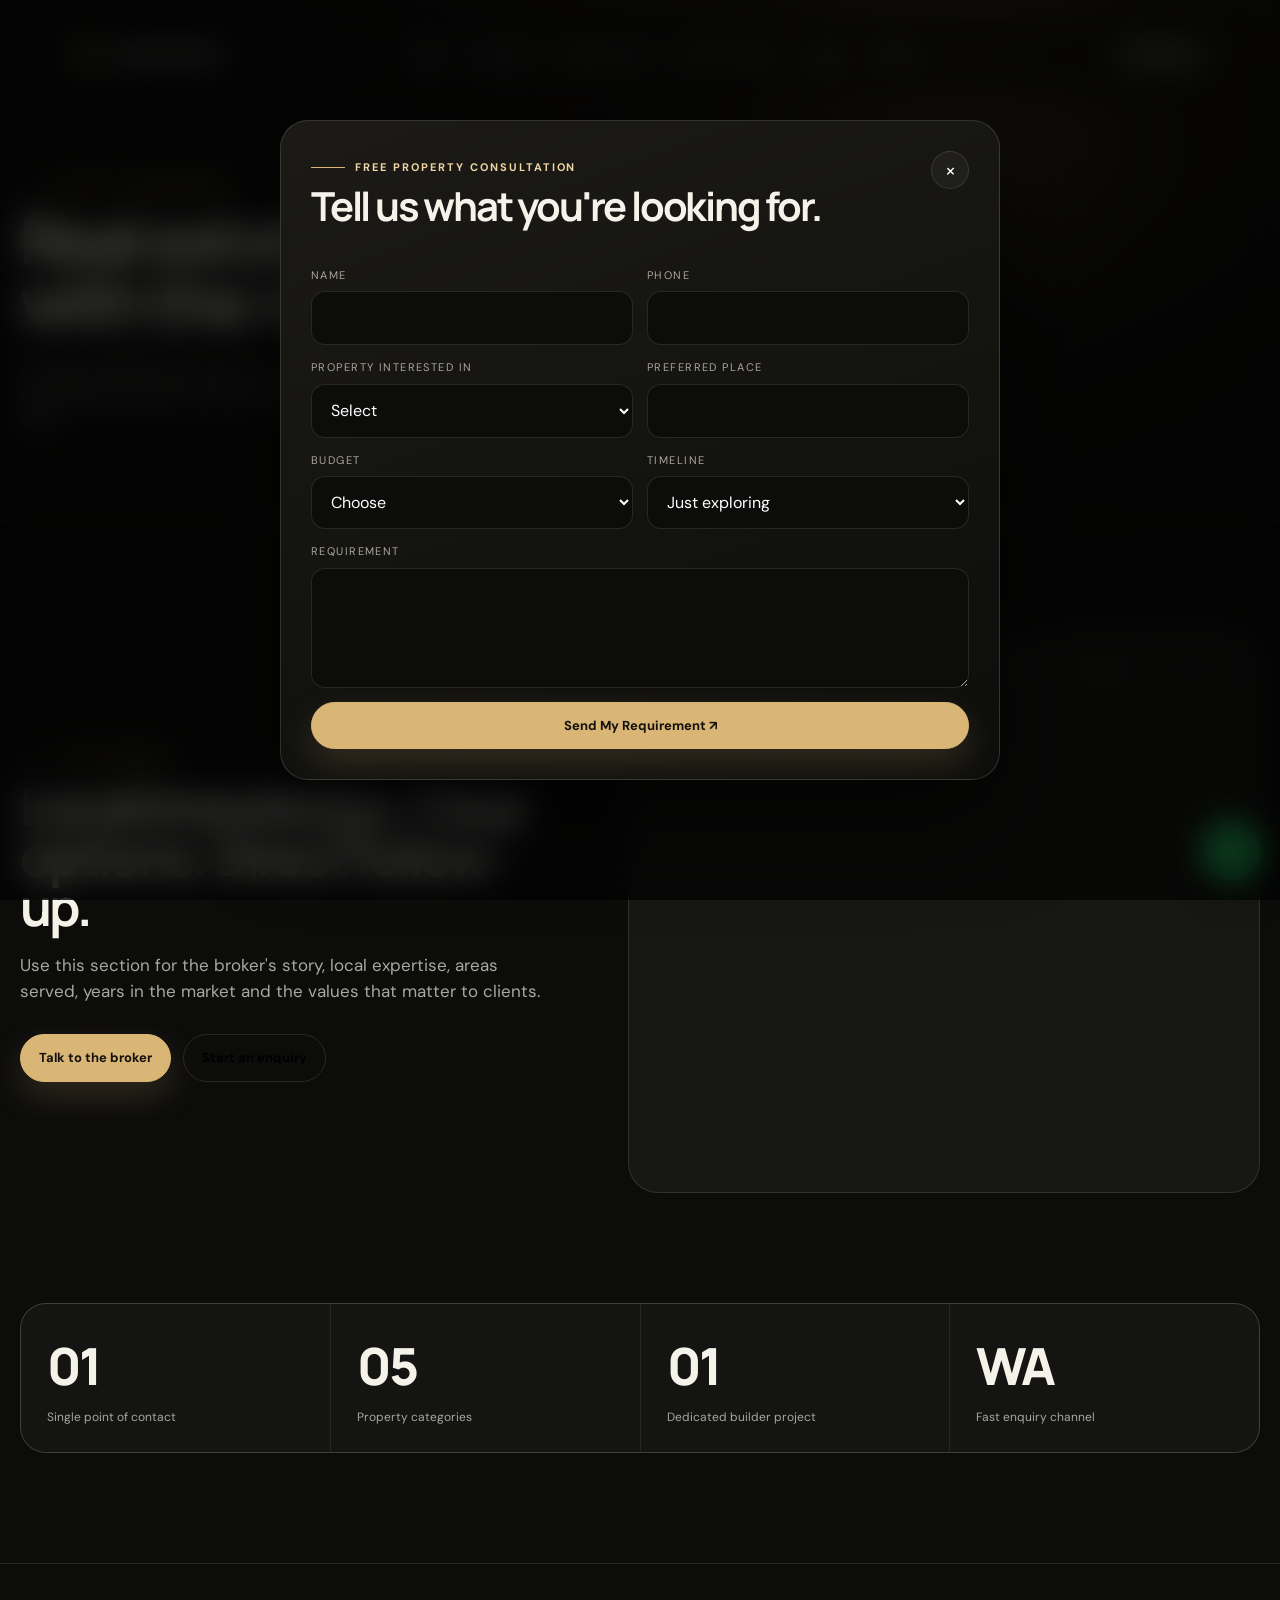
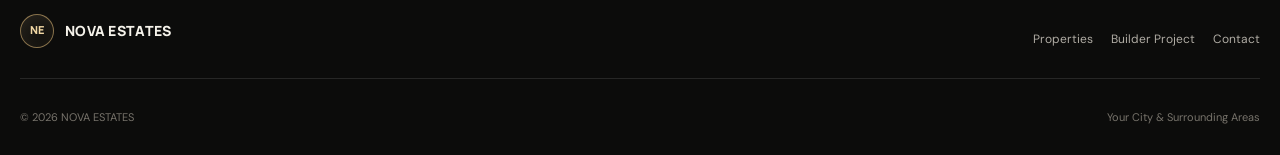
==== about.html @ 2ae4f945 "Initial Antara Properties website prototype" ====
<!doctype html><html lang="en"><head><meta charset="UTF-8"><meta name="viewport" content="width=device-width, initial-scale=1.0"><title>About — NOVA ESTATES</title><link rel="stylesheet" href="styles.css"><script src="config.js"></script><script defer src="https://cdn.jsdelivr.net/npm/gsap@3.12.7/dist/gsap.min.js"></script><script defer src="https://cdn.jsdelivr.net/npm/gsap@3.12.7/dist/ScrollTrigger.min.js"></script><script defer src="scripts.js"></script></head><body>
<nav class="nav"><a class="brand" href="index.html"><span class="brand-mark">NE</span><span data-brand>NOVA ESTATES</span></a><div class="nav-links"><a href="index.html">Home</a><a href="properties.html">Properties</a><a href="builder-project.html">Builder Project</a><a href="sell-property.html" class="sell-nav">Sell Your Property</a><a href="about.html">About</a><a href="contact.html">Contact</a></div><div class="nav-actions"><a class="nav-btn" data-wa target="_blank">WhatsApp</a><button class="menu-toggle">☰</button></div></nav><div class="mobile-panel"><a href="index.html">Home</a><a href="properties.html">Properties</a><a href="builder-project.html">Builder Project</a><a href="sell-property.html">Sell Your Property</a><a href="about.html">About</a><a href="contact.html">Contact</a><a href="#" data-open-popup>Get Property Options</a></div>
<main><section class="page-hero"><div class="container"><div class="eyebrow reveal">About the brokerage</div><h1 class="title reveal">Real estate advice that starts with the right questions.</h1><p class="lead reveal">A modern digital front door for an independent broker — showing the property mix, simplifying enquiries and giving buyers a direct route to the person handling the deal.</p></div></section><section class="section"><div class="container split"><div class="reveal"><div class="eyebrow">The approach</div><h2 class="title title-sm">Local knowledge. Clear options. Direct follow-up.</h2><p class="lead">Use this section for the broker's story, local expertise, areas served, years in the market and the values that matter to clients.</p><div class="hero-actions"><a class="btn btn-primary" href="contact.html">Talk to the broker</a><button class="btn btn-ghost" data-open-popup>Start an enquiry</button></div></div><div class="visual-card reveal-left"><img src="https://images.unsplash.com/photo-1600585154526-990dced4db0d?auto=format&fit=crop&w=1500&q=84" alt="Contemporary home exterior"><span class="badge">Replace with broker / site photos</span></div></div></section><section class="section" style="padding-top:0"><div class="container"><div class="stats reveal"><div class="stat"><strong>01</strong><span>Single point of contact</span></div><div class="stat"><strong>05</strong><span>Property categories</span></div><div class="stat"><strong>01</strong><span>Dedicated builder project</span></div><div class="stat"><strong>WA</strong><span>Fast enquiry channel</span></div></div></div></section></main>
<footer class="footer"><div class="container"><div class="footer-top"><a class="brand" href="index.html"><span class="brand-mark">NE</span><span data-brand>NOVA ESTATES</span></a><div class="footer-links"><a href="properties.html">Properties</a><a href="builder-project.html">Builder Project</a><a href="contact.html">Contact</a></div></div><div class="footer-bottom"><span>© <span id="year"></span> <span data-brand>NOVA ESTATES</span></span><span data-city>Your City & Surrounding Areas</span></div></div></footer><a class="wa" data-wa target="_blank" aria-label="WhatsApp"><svg viewBox="0 0 24 24" fill="none" stroke="currentColor" stroke-width="1.8"><path d="M20.1 11.2a8.1 8.1 0 0 1-12.2 7L4 19l.8-3.7a8.1 8.1 0 1 1 15.3-4.1Z"/><path d="M8.1 8.8c.2-.5.4-.5.7-.5h.6c.2 0 .4 0 .5.4l.5 1.3c.1.3 0 .5-.2.7l-.5.6c.6 1 1.5 1.8 2.6 2.3l.6-.6c.2-.2.4-.3.7-.2l1.3.6c.3.1.4.3.4.5 0 .4-.2.9-.5 1.1-.3.3-.8.4-1.2.3-2.8-.7-5-2.9-5.7-5.4-.1-.4 0-.8.2-1.1Z"/></svg></a>
<div id="leadPopup" class="popup"><div class="popup-card"><div class="popup-top"><div><div class="eyebrow">Free property consultation</div><h2 class="title">Tell us what you're looking for.</h2></div><button class="close" data-close-popup>×</button></div><form id="leadForm"><div class="form-grid"><div class="field"><label>Name</label><input name="name" required></div><div class="field"><label>Phone</label><input name="phone" required type="tel"></div><div class="field"><label>Property interested in</label><select name="property_type" required><option value="">Select</option><option>Flat</option><option>Plot</option><option>Farm Land</option><option>Raw House</option><option>Villa</option><option>Builder Project</option></select></div><div class="field"><label>Preferred place</label><input name="place" required></div><div class="field"><label>Budget</label><select name="budget" required><option value="">Choose</option><option>Below ₹30 Lakh</option><option>₹30–50 Lakh</option><option>₹50–75 Lakh</option><option>₹75 Lakh–₹1 Cr</option><option>₹1–2 Cr</option><option>₹2 Cr+</option></select></div><div class="field"><label>Timeline</label><select name="timeline"><option>Just exploring</option><option>Within 3 months</option><option>Within 6 months</option><option>Within 12 months</option></select></div><div class="field full"><label>Requirement</label><textarea name="message"></textarea></div><div class="field full"><button class="btn btn-primary" type="submit">Send My Requirement ↗</button><div class="success" id="formStatus"></div></div></div></form></div></div><script>document.getElementById('year').textContent=new Date().getFullYear();</script></body></html>
---- styles.css ----
@import url('https://fonts.googleapis.com/css2?family=DM+Sans:wght@400;500;600;700&family=Manrope:wght@400;500;600;700;800&display=swap');

:root{
  --bg:#0c0c0b;
  --panel:#121210;
  --panel-2:#181814;
  --text:#f5f2ea;
  --muted:#aaa79f;
  --soft:#d8d2c6;
  --line:rgba(255,255,255,.11);
  --gold:#d9b576;
  --gold-2:#f0d6a3;
  --shadow:0 28px 80px rgba(0,0,0,.34);
  --radius:26px;
  --max:1240px;
}
*{box-sizing:border-box}
html{scroll-behavior:smooth}
body{margin:0;background:radial-gradient(circle at 70% -10%,rgba(217,181,118,.11),transparent 32%),var(--bg);color:var(--text);font-family:'DM Sans',system-ui,sans-serif;line-height:1.5;overflow-x:hidden}
a{color:inherit;text-decoration:none}
img{display:block;max-width:100%}
button,input,select{font:inherit}
.container{width:min(var(--max),calc(100% - 40px));margin:auto}
.section{padding:110px 0;position:relative}
.eyebrow{display:inline-flex;align-items:center;gap:10px;color:var(--gold-2);text-transform:uppercase;letter-spacing:.18em;font-size:11px;font-weight:700}
.eyebrow:before{content:'';width:34px;height:1px;background:var(--gold)}
.title{font-family:'Manrope',sans-serif;font-size:clamp(38px,5vw,74px);line-height:.98;letter-spacing:-.055em;margin:14px 0 22px;max-width:850px}
.title-sm{font-size:clamp(30px,4vw,52px)}
.lead{color:var(--muted);max-width:680px;font-size:17px}
.muted{color:var(--muted)}
.grid{display:grid;gap:18px}

/* NAV */
.nav{position:fixed;top:18px;left:50%;transform:translateX(-50%);z-index:30;width:min(1180px,calc(100% - 28px));display:flex;align-items:center;justify-content:space-between;padding:12px 14px 12px 18px;border:1px solid rgba(255,255,255,.11);background:rgba(12,12,11,.68);backdrop-filter:blur(18px);-webkit-backdrop-filter:blur(18px);border-radius:999px;box-shadow:0 16px 45px rgba(0,0,0,.22)}
.brand{display:flex;align-items:center;gap:11px;font-family:'Manrope',sans-serif;font-weight:800;letter-spacing:.02em;font-size:14px}
.brand-mark{width:34px;height:34px;display:grid;place-items:center;border-radius:50%;border:1px solid rgba(217,181,118,.6);background:linear-gradient(145deg,#1d1b17,#0b0b0a);color:var(--gold-2);font-size:11px;box-shadow:inset 0 0 18px rgba(217,181,118,.08)}
.nav-links{display:flex;gap:26px;align-items:center;font-size:13px;color:#d5d0c6}
.nav-links a{position:relative}.nav-links a:after{content:'';position:absolute;left:0;bottom:-8px;width:0;height:1px;background:var(--gold);transition:.35s}.nav-links a:hover:after,.nav-links a.active:after{width:100%}
.nav-actions{display:flex;gap:8px;align-items:center}
.nav-btn,.btn{display:inline-flex;align-items:center;justify-content:center;gap:10px;border-radius:999px;padding:13px 18px;border:1px solid var(--line);transition:.35s;cursor:pointer;font-weight:700;font-size:13px}
.nav-btn{background:rgba(255,255,255,.05)}
.btn-primary{background:var(--gold);color:#14110c;border-color:var(--gold);box-shadow:0 14px 35px rgba(217,181,118,.18)}
.btn-primary:hover,.nav-btn:hover,.btn-ghost:hover{transform:translateY(-2px)}
.btn-ghost{background:transparent}
.menu-toggle{display:none;background:transparent;border:0;color:#fff;width:42px;height:42px;border-radius:50%;border:1px solid var(--line)}
.mobile-panel{display:none}

/* HERO */
.hero{min-height:100svh;padding:160px 0 90px;display:grid;align-items:end;position:relative;isolation:isolate;overflow:hidden}
.hero:before{content:'';position:absolute;inset:0;background:linear-gradient(90deg,rgba(0,0,0,.78) 0%,rgba(0,0,0,.34) 50%,rgba(0,0,0,.18) 100%),url('https://images.unsplash.com/photo-1600607687939-ce8a6c25118c?auto=format&fit=crop&w=2200&q=88') center/cover;z-index:-3;transform:scale(1.03)}
.hero:after{content:'';position:absolute;inset:0;background:radial-gradient(circle at 74% 36%,rgba(217,181,118,.2),transparent 24%),linear-gradient(180deg,rgba(0,0,0,.12),rgba(0,0,0,.82));z-index:-2}
.hero-grid{display:grid;grid-template-columns:1.1fr .9fr;gap:40px;align-items:end}
.hero-copy{max-width:780px}
.hero .title{font-size:clamp(54px,8vw,108px);max-width:900px}
.hero .title span{color:var(--gold-2)}
.hero-actions{display:flex;gap:12px;flex-wrap:wrap;margin-top:30px}
.hero-meta{display:flex;gap:18px;flex-wrap:wrap;margin-top:34px;color:#cfc9bd;font-size:12px}
.hero-meta span{padding:8px 12px;border:1px solid rgba(255,255,255,.12);border-radius:999px;background:rgba(0,0,0,.18);backdrop-filter:blur(10px)}
.hero-orbit{position:relative;height:480px;perspective:1000px;display:grid;place-items:center}
.orbit-ring{position:absolute;width:420px;height:420px;border:1px solid rgba(240,214,163,.3);border-radius:50%;transform:rotateX(68deg) rotateZ(12deg)}
.orbit-ring.r2{width:320px;height:320px;transform:rotateX(68deg) rotateZ(-25deg);border-color:rgba(255,255,255,.13)}
.float-card{width:min(420px,90%);padding:18px;border:1px solid rgba(255,255,255,.17);background:rgba(20,20,18,.66);backdrop-filter:blur(16px);border-radius:30px;transform-style:preserve-3d;box-shadow:var(--shadow)}
.float-image{height:280px;border-radius:22px;overflow:hidden;position:relative}
.float-image img{width:100%;height:100%;object-fit:cover;transform:scale(1.04)}
.float-tag{position:absolute;top:16px;left:16px;background:rgba(0,0,0,.64);border:1px solid rgba(255,255,255,.12);padding:8px 10px;border-radius:999px;font-size:10px;text-transform:uppercase;letter-spacing:.12em}
.float-info{display:flex;justify-content:space-between;gap:20px;padding-top:15px;align-items:end}.price{font-family:'Manrope',sans-serif;font-size:25px;font-weight:800}
.hero-scroll{position:absolute;right:4%;bottom:26px;font-size:10px;text-transform:uppercase;letter-spacing:.2em;color:#c5bfb4;display:flex;gap:10px;align-items:center;writing-mode:vertical-rl}.hero-scroll:after{content:'';width:1px;height:72px;background:linear-gradient(var(--gold),transparent)}

/* MARQUEE */
.marquee{overflow:hidden;border-top:1px solid var(--line);border-bottom:1px solid var(--line);background:#11110f}.marquee-track{display:flex;width:max-content;animation:marquee 28s linear infinite}.marquee span{padding:18px 30px;font-family:'Manrope';font-weight:700;font-size:12px;text-transform:uppercase;letter-spacing:.16em;color:#d9d3c6}.dot{color:var(--gold);margin-left:30px}
@keyframes marquee{to{transform:translateX(-50%)}}

/* PROPERTY CARDS */
.section-head{display:flex;justify-content:space-between;gap:30px;align-items:end;margin-bottom:38px}.section-head .lead{max-width:500px}
.property-grid{grid-template-columns:repeat(12,1fr)}
.property-card{grid-column:span 4;min-height:470px;border-radius:var(--radius);overflow:hidden;position:relative;border:1px solid var(--line);background:#171714;transform-style:preserve-3d;will-change:transform}
.property-card.wide{grid-column:span 6}
.property-img{position:absolute;inset:0}.property-img img{width:100%;height:100%;object-fit:cover;transition:transform .8s cubic-bezier(.2,.7,.2,1)}
.property-card:hover .property-img img{transform:scale(1.08)}
.property-overlay{position:absolute;inset:0;background:linear-gradient(180deg,rgba(0,0,0,.04),rgba(0,0,0,.85));display:flex;align-items:end;padding:24px}
.property-content{width:100%}.property-type{font-size:10px;letter-spacing:.17em;text-transform:uppercase;color:var(--gold-2);font-weight:700}.property-card h3{font:700 30px/1.02 'Manrope';letter-spacing:-.04em;margin:8px 0}.property-meta{display:flex;justify-content:space-between;gap:16px;color:#dbd6cc;font-size:12px}.property-price{color:#fff;font-weight:700}

/* FEATURE / PROCESS */
.split{display:grid;grid-template-columns:.92fr 1.08fr;gap:70px;align-items:center}.visual-card{border-radius:30px;overflow:hidden;border:1px solid var(--line);position:relative;min-height:560px;background:#171714}.visual-card img{width:100%;height:100%;min-height:560px;object-fit:cover}.visual-card .badge{position:absolute;right:18px;top:18px;padding:10px 13px;border:1px solid rgba(255,255,255,.13);background:rgba(10,10,9,.62);backdrop-filter:blur(12px);border-radius:999px;font-size:10px;text-transform:uppercase;letter-spacing:.14em;color:#e5ddcf}
.step-list{display:grid;gap:14px;margin-top:30px}.step{display:grid;grid-template-columns:56px 1fr auto;gap:18px;align-items:center;border-bottom:1px solid var(--line);padding:18px 0}.step-num{width:44px;height:44px;border-radius:50%;display:grid;place-items:center;border:1px solid rgba(217,181,118,.35);color:var(--gold-2);font-size:12px}.step h4{margin:0;font:700 17px 'Manrope'}.step p{margin:6px 0 0;color:var(--muted);font-size:13px}.step-arrow{color:var(--gold)}

/* PROJECT */
.project-banner{border-radius:34px;overflow:hidden;border:1px solid var(--line);min-height:640px;position:relative;background:#111}.project-banner img{position:absolute;inset:0;width:100%;height:100%;object-fit:cover}.project-banner:after{content:'';position:absolute;inset:0;background:linear-gradient(90deg,rgba(0,0,0,.72),rgba(0,0,0,.2) 62%,rgba(0,0,0,.1)),linear-gradient(0deg,rgba(0,0,0,.67),transparent 42%)}.project-copy{position:absolute;z-index:2;left:46px;bottom:44px;max-width:660px}.project-copy .title{margin-bottom:16px}.project-specs{position:absolute;z-index:2;right:28px;bottom:28px;display:grid;grid-template-columns:repeat(2,130px);gap:8px}.spec{padding:14px;border:1px solid rgba(255,255,255,.14);background:rgba(0,0,0,.34);backdrop-filter:blur(12px);border-radius:17px}.spec small{color:#bbb6ad;display:block;font-size:10px;text-transform:uppercase;letter-spacing:.12em}.spec strong{display:block;margin-top:7px;font-family:'Manrope'}

/* ABOUT / CONTACT */
.stats{display:grid;grid-template-columns:repeat(4,1fr);gap:1px;border:1px solid var(--line);background:var(--line);border-radius:26px;overflow:hidden}.stat{background:#141412;padding:26px}.stat strong{font:800 clamp(32px,4vw,52px) 'Manrope';letter-spacing:-.05em}.stat span{display:block;color:var(--muted);font-size:12px;margin-top:8px}
.contact-box{display:grid;grid-template-columns:1fr 1fr;gap:18px}.contact-panel{padding:34px;border:1px solid var(--line);border-radius:28px;background:linear-gradient(150deg,#171714,#0f0f0d)}.contact-list{display:grid;gap:12px;margin-top:24px}.contact-row{display:flex;gap:14px;align-items:center;padding:14px 0;border-bottom:1px solid var(--line)}.contact-icon{width:40px;height:40px;border:1px solid rgba(217,181,118,.28);border-radius:12px;display:grid;place-items:center;color:var(--gold-2)}
.form-grid{display:grid;grid-template-columns:1fr 1fr;gap:14px}.field{display:grid;gap:8px}.field.full{grid-column:1/-1}.field label{font-size:11px;text-transform:uppercase;letter-spacing:.13em;color:#aaa69d}.field input,.field select,.field textarea{width:100%;border:1px solid var(--line);background:#0c0c0b;color:#fff;border-radius:14px;padding:14px 15px;outline:none}.field input:focus,.field select:focus,.field textarea:focus{border-color:rgba(217,181,118,.65);box-shadow:0 0 0 3px rgba(217,181,118,.08)}.field textarea{min-height:120px;resize:vertical}.form-note{font-size:11px;color:#858178;margin-top:12px}.success{display:none;margin-top:12px;color:#d7f1d8;font-size:13px}

/* FOOTER */
.footer{padding:50px 0 30px;border-top:1px solid var(--line)}.footer-top{display:flex;justify-content:space-between;gap:30px;align-items:end}.footer-links{display:flex;gap:18px;flex-wrap:wrap;color:#b0aca4;font-size:12px}.footer-bottom{display:flex;justify-content:space-between;gap:20px;padding-top:30px;margin-top:30px;border-top:1px solid var(--line);font-size:11px;color:#77736b}

/* POPUP */
.popup{position:fixed;inset:0;z-index:100;display:none;place-items:center;padding:18px;background:rgba(0,0,0,.68);backdrop-filter:blur(16px);-webkit-backdrop-filter:blur(16px)}.popup.show{display:grid}.popup-card{position:relative;width:min(720px,100%);max-height:92svh;overflow:auto;background:linear-gradient(160deg,#1b1a16,#0d0d0b);border:1px solid rgba(255,255,255,.14);border-radius:28px;box-shadow:0 35px 100px rgba(0,0,0,.55);padding:30px}.popup-top{display:flex;justify-content:space-between;gap:20px;align-items:start;margin-bottom:20px}.close{width:38px;height:38px;border-radius:50%;border:1px solid var(--line);background:rgba(255,255,255,.04);color:#fff;cursor:pointer;font-size:20px}.popup .title{font-size:40px;max-width:540px;margin-top:10px}

/* FLOAT WA */
.wa{position:fixed;z-index:25;right:20px;bottom:20px;width:58px;height:58px;border-radius:50%;display:grid;place-items:center;background:#25D366;color:#08140d;box-shadow:0 16px 35px rgba(0,0,0,.35);transition:.3s}.wa:hover{transform:translateY(-4px) scale(1.04)}.wa svg{width:28px;height:28px}

/* PAGE HERO */
.page-hero{padding:170px 0 70px;background:radial-gradient(circle at 75% 20%,rgba(217,181,118,.12),transparent 22%);border-bottom:1px solid var(--line)}.page-hero .title{max-width:820px}

/* REVEALS */
.reveal{opacity:0;transform:translateY(28px)}.reveal-left{opacity:0;transform:translateX(-32px)}.reveal-scale{opacity:0;transform:scale(.94)}

@media(max-width:980px){
  .nav-links,.nav-actions .nav-btn{display:none}.menu-toggle{display:block}.mobile-panel{position:fixed;top:74px;left:14px;right:14px;display:none;z-index:29;padding:10px;border:1px solid var(--line);background:rgba(12,12,11,.95);backdrop-filter:blur(18px);border-radius:24px}.mobile-panel.open{display:grid}.mobile-panel a{padding:14px;border-radius:14px}.mobile-panel a:hover{background:rgba(255,255,255,.05)}
  .hero-grid,.split,.contact-box{grid-template-columns:1fr}.hero{padding-top:145px}.hero-orbit{height:430px;order:-1}.hero-scroll{display:none}.property-card,.property-card.wide{grid-column:span 6}
  .stats{grid-template-columns:1fr 1fr}
}
@media(max-width:640px){
  .container{width:min(var(--max),calc(100% - 24px))}.section{padding:78px 0}.nav{top:10px;width:calc(100% - 20px)}.brand span:last-child{display:none}.hero{padding:118px 0 72px}.hero .title{font-size:clamp(48px,14vw,76px)}.lead{font-size:15px}.hero-orbit{height:320px}.float-card{padding:12px;border-radius:24px}.float-image{height:210px;border-radius:18px}.orbit-ring{width:290px;height:290px}.orbit-ring.r2{width:235px;height:235px}.property-card,.property-card.wide{grid-column:1/-1;min-height:410px}.property-grid{gap:14px}.section-head{display:block}.section-head .lead{margin-top:15px}.visual-card,.visual-card img{min-height:400px}.stats{grid-template-columns:1fr 1fr}.stat{padding:20px}.project-banner{min-height:720px;border-radius:25px}.project-copy{left:22px;right:22px;bottom:210px}.project-specs{left:22px;right:22px;bottom:22px;grid-template-columns:1fr 1fr}.contact-panel{padding:24px}.form-grid{grid-template-columns:1fr}.field.full{grid-column:auto}.footer-top,.footer-bottom{display:block}.footer-links{margin-top:18px}.popup-card{padding:22px;border-radius:22px}.popup .title{font-size:34px}.wa{width:54px;height:54px;right:14px;bottom:14px}
}

@media(prefers-reduced-motion:reduce){*,*::before,*::after{animation:none!important;transition:none!important;scroll-behavior:auto!important}.reveal,.reveal-left,.reveal-scale{opacity:1!important;transform:none!important}}

/* Property browser */
.properties-browser .section-head{margin-bottom:24px}
.property-filters{display:flex;flex-wrap:wrap;gap:10px;padding:8px;margin-bottom:28px;border:1px solid var(--line);background:rgba(255,255,255,.025);border-radius:20px;position:sticky;top:92px;z-index:12;backdrop-filter:blur(16px);-webkit-backdrop-filter:blur(16px)}
.property-filter{appearance:none;border:1px solid transparent;background:transparent;color:#bdb8af;padding:12px 20px;border-radius:14px;font:700 12px/1 'Manrope',sans-serif;letter-spacing:.02em;cursor:pointer;transition:all .3s ease}
.property-filter:hover{color:#fff;background:rgba(255,255,255,.05)}
.property-filter.active{color:#111;background:linear-gradient(135deg,#f0dfbd,#caa46b);box-shadow:0 10px 25px rgba(202,164,107,.18)}
.property-listing-wrap{display:grid;gap:16px}
.property-listing{display:grid;grid-template-columns:minmax(290px,.9fr) minmax(0,1.25fr);border:1px solid var(--line);border-radius:28px;overflow:hidden;background:linear-gradient(145deg,rgba(255,255,255,.045),rgba(255,255,255,.015));box-shadow:0 20px 70px rgba(0,0,0,.16);min-height:365px;transition:transform .5s cubic-bezier(.2,.7,.2,1),border-color .35s ease,box-shadow .35s ease}
.property-listing:hover{transform:translateY(-5px);border-color:rgba(213,181,132,.24);box-shadow:0 26px 80px rgba(0,0,0,.23)}
.property-listing[hidden]{display:none}
.listing-image{position:relative;min-height:365px;overflow:hidden;background:#151513}
.listing-image:after{content:'';position:absolute;inset:0;background:linear-gradient(90deg,transparent 45%,rgba(10,10,9,.24) 100%),linear-gradient(0deg,rgba(0,0,0,.36),transparent 45%);pointer-events:none}
.listing-image img{width:100%;height:100%;object-fit:cover;display:block;transition:transform .8s cubic-bezier(.2,.7,.2,1)}
.property-listing:hover .listing-image img{transform:scale(1.055)}
.listing-badge{position:absolute;z-index:1;top:16px;left:16px;padding:8px 11px;border:1px solid rgba(255,255,255,.16);background:rgba(8,8,7,.62);backdrop-filter:blur(12px);-webkit-backdrop-filter:blur(12px);border-radius:999px;color:#f4eee5;font-size:10px;font-weight:800;letter-spacing:.13em;text-transform:uppercase}
.listing-details{padding:28px;display:flex;flex-direction:column;justify-content:center;min-width:0}
.listing-top{display:flex;align-items:flex-start;justify-content:space-between;gap:18px}
.listing-top h3{font:700 clamp(24px,2.5vw,38px)/1.04 'Manrope',sans-serif;letter-spacing:-.04em;margin:8px 0 0;max-width:630px}
.listing-price{white-space:nowrap;font:800 21px/1 'Manrope',sans-serif;color:#f0dfbd;padding-top:4px}
.listing-location{color:#bbb5aa;font-size:13px;line-height:1.6;margin:15px 0 20px}
.listing-specs{display:grid;grid-template-columns:repeat(4,minmax(0,1fr));border-top:1px solid var(--line);border-bottom:1px solid var(--line);padding:18px 0;margin-bottom:22px}
.listing-specs div{padding:0 14px;border-right:1px solid var(--line)}
.listing-specs div:first-child{padding-left:0}
.listing-specs div:last-child{border-right:0}
.listing-specs small{display:block;color:#8f8b83;font-size:9px;letter-spacing:.14em;text-transform:uppercase;margin-bottom:7px}
.listing-specs strong{display:block;color:#f4efe7;font:700 14px/1.2 'Manrope',sans-serif}
.listing-actions{display:flex;gap:10px;flex-wrap:wrap}
.listing-actions .btn{min-width:130px}
.no-results{padding:36px 24px;border:1px dashed rgba(255,255,255,.14);border-radius:20px;text-align:center;color:#aaa59b}
@media (max-width:900px){
  .property-filters{top:78px;overflow:auto;flex-wrap:nowrap;scrollbar-width:none}
  .property-filters::-webkit-scrollbar{display:none}
  .property-filter{white-space:nowrap}
  .property-listing{grid-template-columns:1fr}
  .listing-image{min-height:300px;height:300px}
}
@media (max-width:600px){
  .properties-browser .section-head{margin-bottom:18px}
  .property-filters{margin-left:-2px;margin-right:-2px;padding:6px;border-radius:16px;gap:6px}
  .property-filter{padding:11px 14px}
  .property-listing{border-radius:22px;min-height:0}
  .listing-image{min-height:245px;height:245px}
  .listing-details{padding:20px 18px 18px}
  .listing-top{display:block}
  .listing-top h3{font-size:25px}
  .listing-price{padding-top:12px;font-size:19px}
  .listing-location{font-size:12px;margin:13px 0 18px}
  .listing-specs{grid-template-columns:1fr 1fr;gap:0;margin-bottom:18px}
  .listing-specs div{padding:12px 10px;border-right:0;border-bottom:1px solid var(--line)}
  .listing-specs div:nth-child(odd){padding-left:0}
  .listing-specs div:nth-child(even){border-left:1px solid var(--line)}
  .listing-specs div:nth-last-child(-n+2){border-bottom:0}
  .listing-specs strong{font-size:13px}
  .listing-actions{display:grid;grid-template-columns:1fr 1fr}
  .listing-actions .btn{min-width:0;width:100%}
}

/* Seller submission + admin dashboard */
.seller-hero{padding-top:170px;min-height:70vh;display:grid;align-items:center;position:relative;overflow:hidden;background:radial-gradient(circle at 70% 20%,rgba(217,181,118,.14),transparent 34%),radial-gradient(circle at 20% 70%,rgba(255,255,255,.05),transparent 28%)}
.seller-orb{position:absolute;border-radius:50%;filter:blur(1px);opacity:.55;pointer-events:none}.seller-orb.o1{width:340px;height:340px;right:-100px;top:80px;border:1px solid rgba(240,214,163,.22);box-shadow:0 0 110px rgba(217,181,118,.08)}.seller-orb.o2{width:180px;height:180px;left:-50px;bottom:60px;border:1px solid rgba(255,255,255,.08)}
.sell-layout{display:grid;grid-template-columns:.8fr 1.2fr;gap:32px;align-items:start}.sell-intro{position:sticky;top:120px}.sell-benefits{display:grid;gap:10px;margin-top:28px}.benefit{padding:15px 17px;border:1px solid var(--line);border-radius:18px;background:rgba(255,255,255,.025)}.benefit strong{display:block;margin-bottom:4px}.benefit span{font-size:12px;color:#979188;line-height:1.6}
.form-shell{padding:28px;border:1px solid var(--line);border-radius:30px;background:linear-gradient(145deg,rgba(255,255,255,.045),rgba(255,255,255,.015));box-shadow:0 25px 90px rgba(0,0,0,.2)}.form-section-title{margin:10px 0 14px;padding-bottom:10px;border-bottom:1px solid var(--line);font-size:14px;letter-spacing:.08em;text-transform:uppercase;color:var(--gold-2)}
.upload-box{border:1px dashed rgba(217,181,118,.36);border-radius:20px;padding:20px;background:rgba(217,181,118,.035);transition:.3s}.upload-box:hover{border-color:rgba(217,181,118,.7);background:rgba(217,181,118,.06)}.upload-box input[type=file]{display:block;width:100%;color:#bcb7ae;font-size:12px}.upload-preview{display:grid;grid-template-columns:repeat(4,1fr);gap:10px;margin-top:14px}.upload-thumb{aspect-ratio:1;border-radius:14px;overflow:hidden;border:1px solid var(--line);background:#121210}.upload-thumb img{width:100%;height:100%;object-fit:cover}.helper{font-size:11px;color:#7f7b72;line-height:1.6;margin-top:8px}
.notice{padding:13px 15px;border-radius:15px;border:1px solid rgba(255,255,255,.09);background:rgba(255,255,255,.03);font-size:12px;color:#aaa59c;line-height:1.6}.notice strong{color:#fff}
.admin-top{padding-top:155px}.admin-login{max-width:430px;margin:70px auto}.admin-panel{display:none}.admin-header{display:flex;justify-content:space-between;align-items:end;gap:20px;margin-bottom:26px}.admin-actions{display:flex;gap:10px;flex-wrap:wrap}.admin-list{display:grid;gap:14px}.admin-card{display:grid;grid-template-columns:180px 1fr auto;gap:18px;align-items:center;padding:16px;border:1px solid var(--line);border-radius:22px;background:rgba(255,255,255,.025)}.admin-thumb{height:120px;border-radius:15px;overflow:hidden;background:#111}.admin-thumb img{width:100%;height:100%;object-fit:cover}.admin-meta h3{font-size:20px;margin:4px 0}.admin-meta p{color:#8f8b83;font-size:12px;line-height:1.6;margin:0}.admin-badge{display:inline-flex;padding:6px 9px;border-radius:999px;background:rgba(217,181,118,.12);color:var(--gold-2);font-size:9px;text-transform:uppercase;letter-spacing:.14em;font-weight:800}.admin-buttons{display:flex;flex-direction:column;gap:8px}.published-strip{margin-top:35px}.empty-state{text-align:center;padding:44px 20px;border:1px dashed var(--line);border-radius:22px;color:#8d887f}
.dynamic-tag{display:inline-flex;padding:6px 9px;border:1px solid rgba(255,255,255,.1);border-radius:999px;font-size:9px;text-transform:uppercase;letter-spacing:.12em;color:#c6b59a;margin-bottom:8px}.listing-desc{font-size:12px;line-height:1.7;color:#979188;margin:14px 0 0}.listing-actions{margin-top:18px}
@media(max-width:900px){.sell-layout{grid-template-columns:1fr}.sell-intro{position:relative;top:auto}.admin-card{grid-template-columns:110px 1fr}.admin-buttons{grid-column:1/-1;flex-direction:row}.upload-preview{grid-template-columns:repeat(3,1fr)}}
@media(max-width:600px){.seller-hero{padding-top:130px;min-height:auto}.form-shell{padding:20px;border-radius:22px}.upload-preview{grid-template-columns:repeat(2,1fr)}.admin-top{padding-top:120px}.admin-header{display:block}.admin-actions{margin-top:15px}.admin-card{grid-template-columns:1fr}.admin-thumb{height:210px}.admin-buttons{grid-column:auto;flex-direction:row}.nav-links a.sell-nav{display:none}}
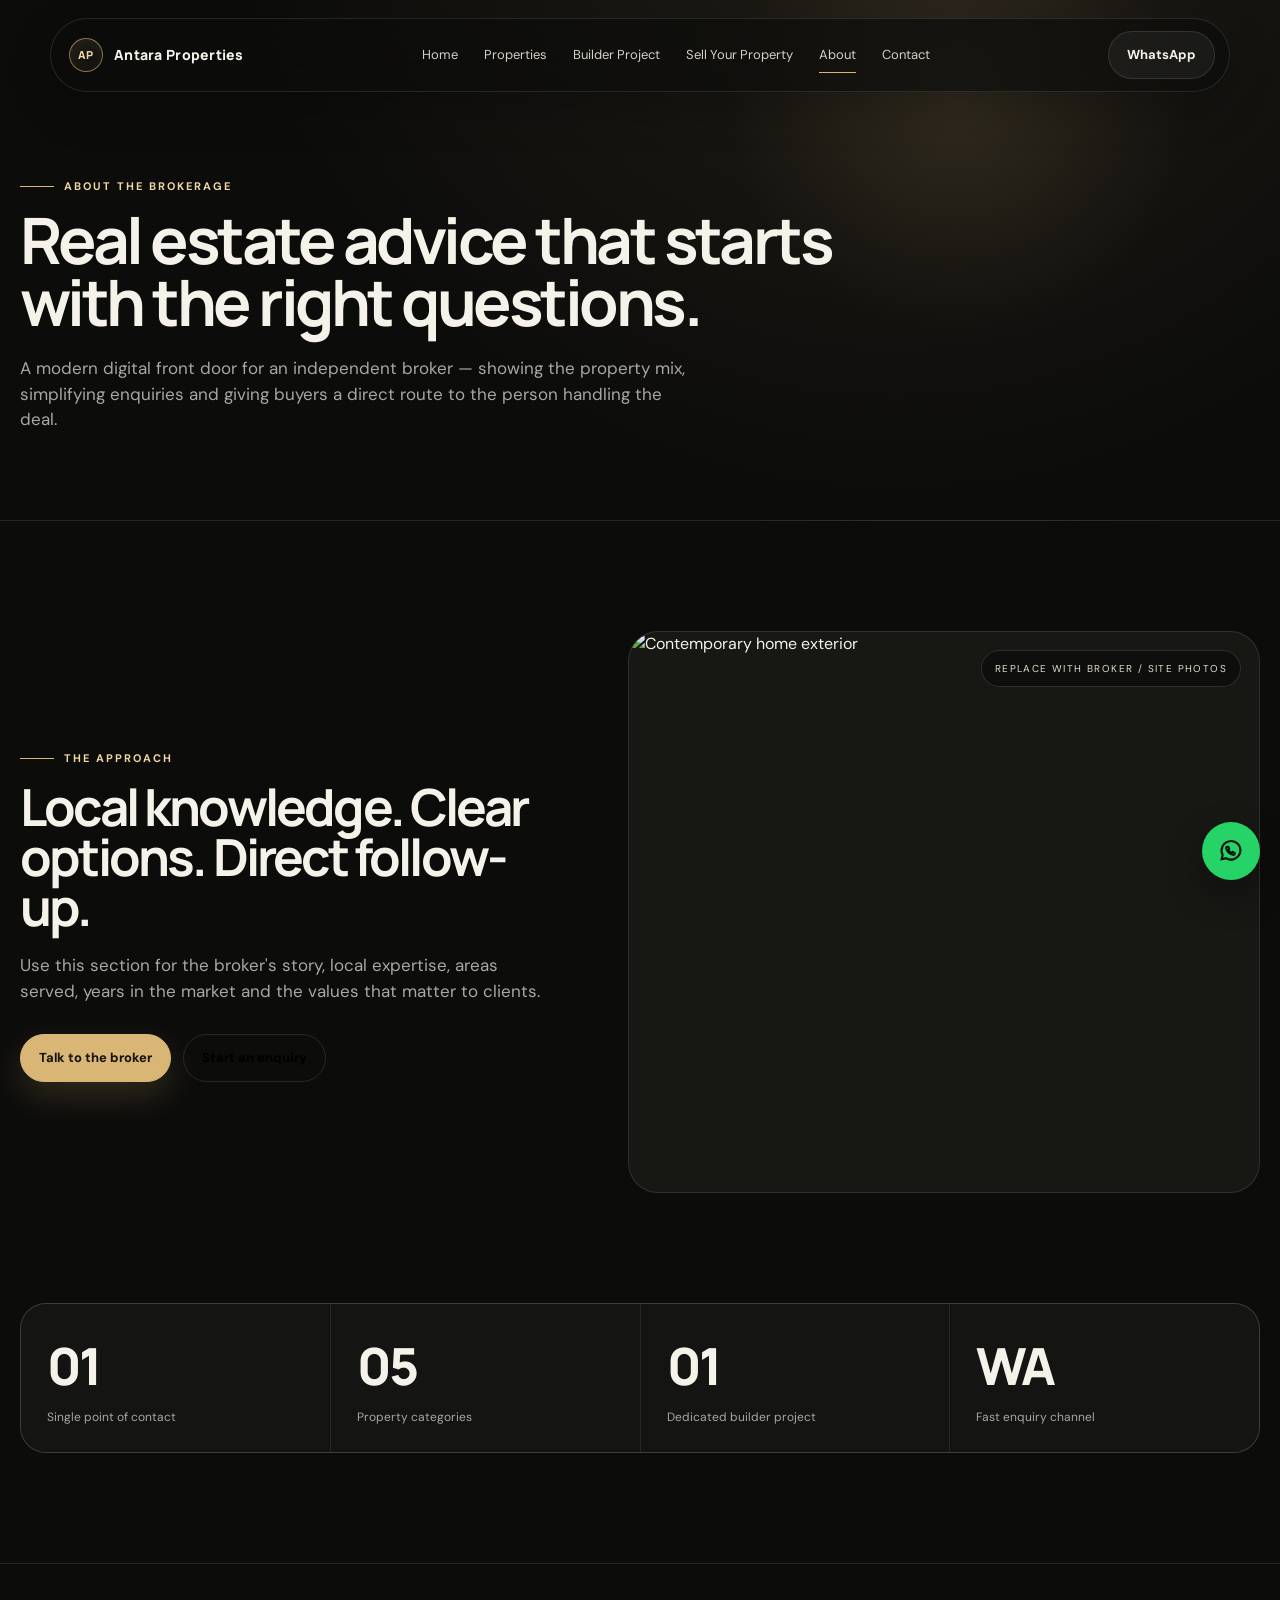
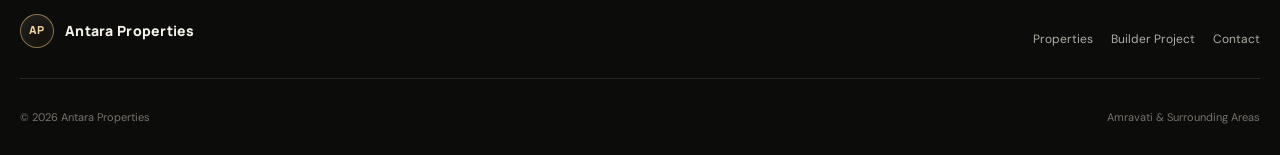
==== commit 71b314fd: "Redesign Antara homepage and make property photos optional" ====
--- a/about.html
+++ b/about.html
@@ -1,5 +1,5 @@
-<!doctype html><html lang="en"><head><meta charset="UTF-8"><meta name="viewport" content="width=device-width, initial-scale=1.0"><title>About — NOVA ESTATES</title><link rel="stylesheet" href="styles.css"><script src="config.js"></script><script defer src="https://cdn.jsdelivr.net/npm/gsap@3.12.7/dist/gsap.min.js"></script><script defer src="https://cdn.jsdelivr.net/npm/gsap@3.12.7/dist/ScrollTrigger.min.js"></script><script defer src="scripts.js"></script></head><body>
-<nav class="nav"><a class="brand" href="index.html"><span class="brand-mark">NE</span><span data-brand>NOVA ESTATES</span></a><div class="nav-links"><a href="index.html">Home</a><a href="properties.html">Properties</a><a href="builder-project.html">Builder Project</a><a href="sell-property.html" class="sell-nav">Sell Your Property</a><a href="about.html">About</a><a href="contact.html">Contact</a></div><div class="nav-actions"><a class="nav-btn" data-wa target="_blank">WhatsApp</a><button class="menu-toggle">☰</button></div></nav><div class="mobile-panel"><a href="index.html">Home</a><a href="properties.html">Properties</a><a href="builder-project.html">Builder Project</a><a href="sell-property.html">Sell Your Property</a><a href="about.html">About</a><a href="contact.html">Contact</a><a href="#" data-open-popup>Get Property Options</a></div>
+<!doctype html><html lang="en"><head><meta charset="UTF-8"><meta name="viewport" content="width=device-width, initial-scale=1.0"><title>About — Antara Properties</title><link rel="stylesheet" href="styles.css"><script src="config.js"></script><script defer src="https://cdn.jsdelivr.net/npm/gsap@3.12.7/dist/gsap.min.js"></script><script defer src="https://cdn.jsdelivr.net/npm/gsap@3.12.7/dist/ScrollTrigger.min.js"></script><script defer src="scripts.js"></script></head><body>
+<nav class="nav"><a class="brand" href="index.html"><span class="brand-mark">AP</span><span data-brand>Antara Properties</span></a><div class="nav-links"><a href="index.html">Home</a><a href="properties.html">Properties</a><a href="builder-project.html">Builder Project</a><a href="sell-property.html" class="sell-nav">Sell Your Property</a><a href="about.html">About</a><a href="contact.html">Contact</a></div><div class="nav-actions"><a class="nav-btn" data-wa target="_blank">WhatsApp</a><button class="menu-toggle">☰</button></div></nav><div class="mobile-panel"><a href="index.html">Home</a><a href="properties.html">Properties</a><a href="builder-project.html">Builder Project</a><a href="sell-property.html">Sell Your Property</a><a href="about.html">About</a><a href="contact.html">Contact</a><a href="#" data-open-popup>Get Property Options</a></div>
 <main><section class="page-hero"><div class="container"><div class="eyebrow reveal">About the brokerage</div><h1 class="title reveal">Real estate advice that starts with the right questions.</h1><p class="lead reveal">A modern digital front door for an independent broker — showing the property mix, simplifying enquiries and giving buyers a direct route to the person handling the deal.</p></div></section><section class="section"><div class="container split"><div class="reveal"><div class="eyebrow">The approach</div><h2 class="title title-sm">Local knowledge. Clear options. Direct follow-up.</h2><p class="lead">Use this section for the broker's story, local expertise, areas served, years in the market and the values that matter to clients.</p><div class="hero-actions"><a class="btn btn-primary" href="contact.html">Talk to the broker</a><button class="btn btn-ghost" data-open-popup>Start an enquiry</button></div></div><div class="visual-card reveal-left"><img src="https://images.unsplash.com/photo-1600585154526-990dced4db0d?auto=format&fit=crop&w=1500&q=84" alt="Contemporary home exterior"><span class="badge">Replace with broker / site photos</span></div></div></section><section class="section" style="padding-top:0"><div class="container"><div class="stats reveal"><div class="stat"><strong>01</strong><span>Single point of contact</span></div><div class="stat"><strong>05</strong><span>Property categories</span></div><div class="stat"><strong>01</strong><span>Dedicated builder project</span></div><div class="stat"><strong>WA</strong><span>Fast enquiry channel</span></div></div></div></section></main>
-<footer class="footer"><div class="container"><div class="footer-top"><a class="brand" href="index.html"><span class="brand-mark">NE</span><span data-brand>NOVA ESTATES</span></a><div class="footer-links"><a href="properties.html">Properties</a><a href="builder-project.html">Builder Project</a><a href="contact.html">Contact</a></div></div><div class="footer-bottom"><span>© <span id="year"></span> <span data-brand>NOVA ESTATES</span></span><span data-city>Your City & Surrounding Areas</span></div></div></footer><a class="wa" data-wa target="_blank" aria-label="WhatsApp"><svg viewBox="0 0 24 24" fill="none" stroke="currentColor" stroke-width="1.8"><path d="M20.1 11.2a8.1 8.1 0 0 1-12.2 7L4 19l.8-3.7a8.1 8.1 0 1 1 15.3-4.1Z"/><path d="M8.1 8.8c.2-.5.4-.5.7-.5h.6c.2 0 .4 0 .5.4l.5 1.3c.1.3 0 .5-.2.7l-.5.6c.6 1 1.5 1.8 2.6 2.3l.6-.6c.2-.2.4-.3.7-.2l1.3.6c.3.1.4.3.4.5 0 .4-.2.9-.5 1.1-.3.3-.8.4-1.2.3-2.8-.7-5-2.9-5.7-5.4-.1-.4 0-.8.2-1.1Z"/></svg></a>
+<footer class="footer"><div class="container"><div class="footer-top"><a class="brand" href="index.html"><span class="brand-mark">AP</span><span data-brand>Antara Properties</span></a><div class="footer-links"><a href="properties.html">Properties</a><a href="builder-project.html">Builder Project</a><a href="contact.html">Contact</a></div></div><div class="footer-bottom"><span>© <span id="year"></span> <span data-brand>Antara Properties</span></span><span data-city>Your City & Surrounding Areas</span></div></div></footer><a class="wa" data-wa target="_blank" aria-label="WhatsApp"><svg viewBox="0 0 24 24" fill="none" stroke="currentColor" stroke-width="1.8"><path d="M20.1 11.2a8.1 8.1 0 0 1-12.2 7L4 19l.8-3.7a8.1 8.1 0 1 1 15.3-4.1Z"/><path d="M8.1 8.8c.2-.5.4-.5.7-.5h.6c.2 0 .4 0 .5.4l.5 1.3c.1.3 0 .5-.2.7l-.5.6c.6 1 1.5 1.8 2.6 2.3l.6-.6c.2-.2.4-.3.7-.2l1.3.6c.3.1.4.3.4.5 0 .4-.2.9-.5 1.1-.3.3-.8.4-1.2.3-2.8-.7-5-2.9-5.7-5.4-.1-.4 0-.8.2-1.1Z"/></svg></a>
 <div id="leadPopup" class="popup"><div class="popup-card"><div class="popup-top"><div><div class="eyebrow">Free property consultation</div><h2 class="title">Tell us what you're looking for.</h2></div><button class="close" data-close-popup>×</button></div><form id="leadForm"><div class="form-grid"><div class="field"><label>Name</label><input name="name" required></div><div class="field"><label>Phone</label><input name="phone" required type="tel"></div><div class="field"><label>Property interested in</label><select name="property_type" required><option value="">Select</option><option>Flat</option><option>Plot</option><option>Farm Land</option><option>Raw House</option><option>Villa</option><option>Builder Project</option></select></div><div class="field"><label>Preferred place</label><input name="place" required></div><div class="field"><label>Budget</label><select name="budget" required><option value="">Choose</option><option>Below ₹30 Lakh</option><option>₹30–50 Lakh</option><option>₹50–75 Lakh</option><option>₹75 Lakh–₹1 Cr</option><option>₹1–2 Cr</option><option>₹2 Cr+</option></select></div><div class="field"><label>Timeline</label><select name="timeline"><option>Just exploring</option><option>Within 3 months</option><option>Within 6 months</option><option>Within 12 months</option></select></div><div class="field full"><label>Requirement</label><textarea name="message"></textarea></div><div class="field full"><button class="btn btn-primary" type="submit">Send My Requirement ↗</button><div class="success" id="formStatus"></div></div></div></form></div></div><script>document.getElementById('year').textContent=new Date().getFullYear();</script></body></html>
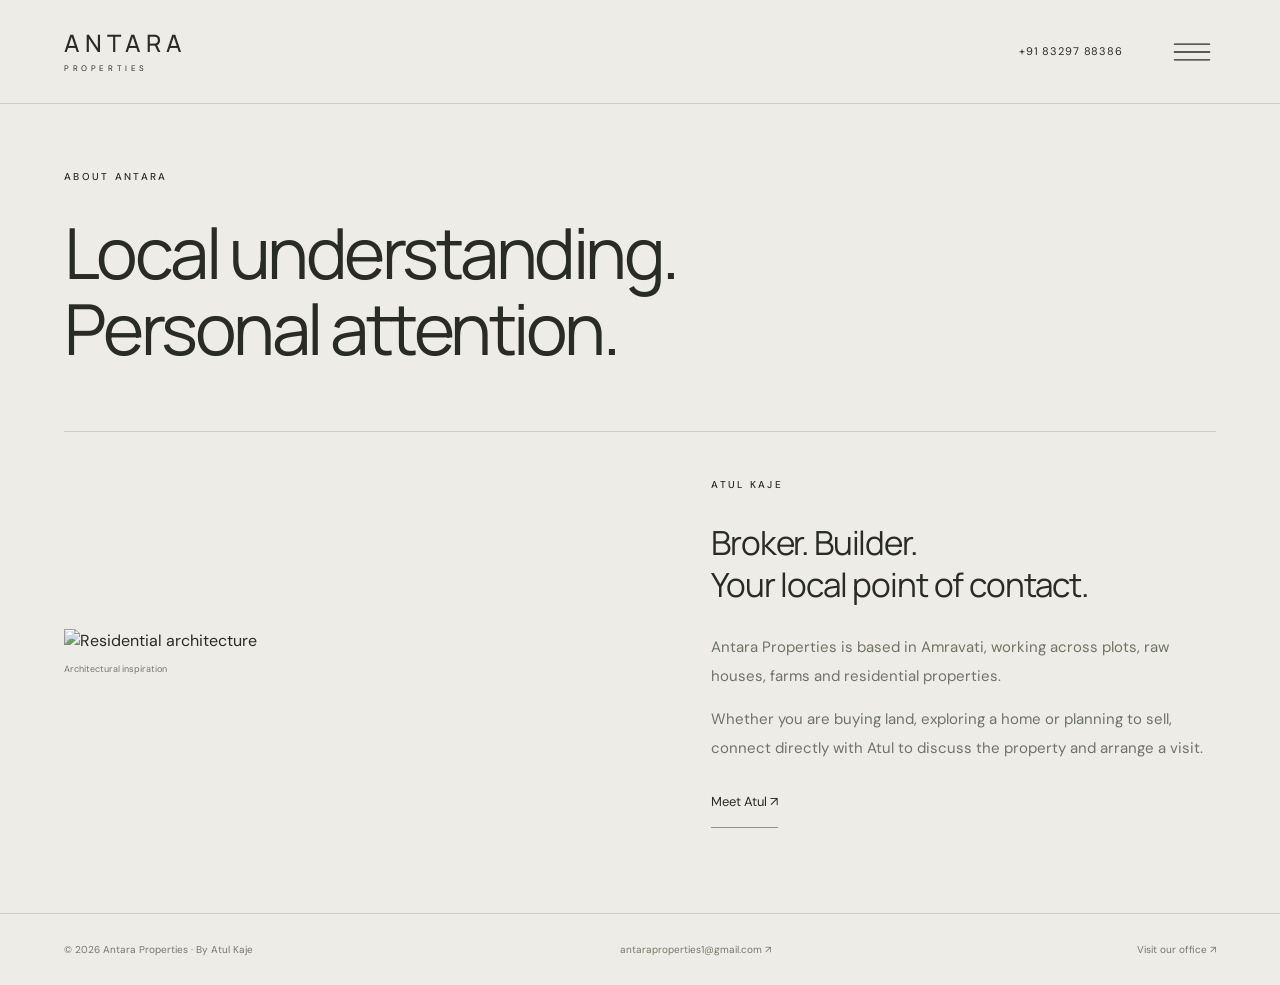
==== commit dc23ec95: "Hero section and main changes" ====
--- a/about.html
+++ b/about.html
@@ -1,5 +1 @@
-<!doctype html><html lang="en"><head><meta charset="UTF-8"><meta name="viewport" content="width=device-width, initial-scale=1.0"><title>About — Antara Properties</title><link rel="stylesheet" href="styles.css"><script src="config.js"></script><script defer src="https://cdn.jsdelivr.net/npm/gsap@3.12.7/dist/gsap.min.js"></script><script defer src="https://cdn.jsdelivr.net/npm/gsap@3.12.7/dist/ScrollTrigger.min.js"></script><script defer src="scripts.js"></script></head><body>
-<nav class="nav"><a class="brand" href="index.html"><span class="brand-mark">AP</span><span data-brand>Antara Properties</span></a><div class="nav-links"><a href="index.html">Home</a><a href="properties.html">Properties</a><a href="builder-project.html">Builder Project</a><a href="sell-property.html" class="sell-nav">Sell Your Property</a><a href="about.html">About</a><a href="contact.html">Contact</a></div><div class="nav-actions"><a class="nav-btn" data-wa target="_blank">WhatsApp</a><button class="menu-toggle">☰</button></div></nav><div class="mobile-panel"><a href="index.html">Home</a><a href="properties.html">Properties</a><a href="builder-project.html">Builder Project</a><a href="sell-property.html">Sell Your Property</a><a href="about.html">About</a><a href="contact.html">Contact</a><a href="#" data-open-popup>Get Property Options</a></div>
-<main><section class="page-hero"><div class="container"><div class="eyebrow reveal">About the brokerage</div><h1 class="title reveal">Real estate advice that starts with the right questions.</h1><p class="lead reveal">A modern digital front door for an independent broker — showing the property mix, simplifying enquiries and giving buyers a direct route to the person handling the deal.</p></div></section><section class="section"><div class="container split"><div class="reveal"><div class="eyebrow">The approach</div><h2 class="title title-sm">Local knowledge. Clear options. Direct follow-up.</h2><p class="lead">Use this section for the broker's story, local expertise, areas served, years in the market and the values that matter to clients.</p><div class="hero-actions"><a class="btn btn-primary" href="contact.html">Talk to the broker</a><button class="btn btn-ghost" data-open-popup>Start an enquiry</button></div></div><div class="visual-card reveal-left"><img src="https://images.unsplash.com/photo-1600585154526-990dced4db0d?auto=format&fit=crop&w=1500&q=84" alt="Contemporary home exterior"><span class="badge">Replace with broker / site photos</span></div></div></section><section class="section" style="padding-top:0"><div class="container"><div class="stats reveal"><div class="stat"><strong>01</strong><span>Single point of contact</span></div><div class="stat"><strong>05</strong><span>Property categories</span></div><div class="stat"><strong>01</strong><span>Dedicated builder project</span></div><div class="stat"><strong>WA</strong><span>Fast enquiry channel</span></div></div></div></section></main>
-<footer class="footer"><div class="container"><div class="footer-top"><a class="brand" href="index.html"><span class="brand-mark">AP</span><span data-brand>Antara Properties</span></a><div class="footer-links"><a href="properties.html">Properties</a><a href="builder-project.html">Builder Project</a><a href="contact.html">Contact</a></div></div><div class="footer-bottom"><span>© <span id="year"></span> <span data-brand>Antara Properties</span></span><span data-city>Your City & Surrounding Areas</span></div></div></footer><a class="wa" data-wa target="_blank" aria-label="WhatsApp"><svg viewBox="0 0 24 24" fill="none" stroke="currentColor" stroke-width="1.8"><path d="M20.1 11.2a8.1 8.1 0 0 1-12.2 7L4 19l.8-3.7a8.1 8.1 0 1 1 15.3-4.1Z"/><path d="M8.1 8.8c.2-.5.4-.5.7-.5h.6c.2 0 .4 0 .5.4l.5 1.3c.1.3 0 .5-.2.7l-.5.6c.6 1 1.5 1.8 2.6 2.3l.6-.6c.2-.2.4-.3.7-.2l1.3.6c.3.1.4.3.4.5 0 .4-.2.9-.5 1.1-.3.3-.8.4-1.2.3-2.8-.7-5-2.9-5.7-5.4-.1-.4 0-.8.2-1.1Z"/></svg></a>
-<div id="leadPopup" class="popup"><div class="popup-card"><div class="popup-top"><div><div class="eyebrow">Free property consultation</div><h2 class="title">Tell us what you're looking for.</h2></div><button class="close" data-close-popup>×</button></div><form id="leadForm"><div class="form-grid"><div class="field"><label>Name</label><input name="name" required></div><div class="field"><label>Phone</label><input name="phone" required type="tel"></div><div class="field"><label>Property interested in</label><select name="property_type" required><option value="">Select</option><option>Flat</option><option>Plot</option><option>Farm Land</option><option>Raw House</option><option>Villa</option><option>Builder Project</option></select></div><div class="field"><label>Preferred place</label><input name="place" required></div><div class="field"><label>Budget</label><select name="budget" required><option value="">Choose</option><option>Below ₹30 Lakh</option><option>₹30–50 Lakh</option><option>₹50–75 Lakh</option><option>₹75 Lakh–₹1 Cr</option><option>₹1–2 Cr</option><option>₹2 Cr+</option></select></div><div class="field"><label>Timeline</label><select name="timeline"><option>Just exploring</option><option>Within 3 months</option><option>Within 6 months</option><option>Within 12 months</option></select></div><div class="field full"><label>Requirement</label><textarea name="message"></textarea></div><div class="field full"><button class="btn btn-primary" type="submit">Send My Requirement ↗</button><div class="success" id="formStatus"></div></div></div></form></div></div><script>document.getElementById('year').textContent=new Date().getFullYear();</script></body></html>
+<!doctype html><html lang="en"><head><meta charset="utf-8"><meta name="viewport" content="width=device-width,initial-scale=1"><meta name="theme-color" content="#eeece6"><title>About Atul Kaje | Antara Properties</title><link rel="stylesheet" href="site-theme.css"><script defer src="site-theme.js"></script></head><body class="ap-site "><header class="ap-header"><a class="ap-wordmark" href="index.html" aria-label="Antara Properties home">ANTARA<span>PROPERTIES</span></a><div class="ap-header-right"><a class="ap-header-contact" href="tel:+918329788386">+91 83297 88386</a><button class="ap-menu-button" type="button" aria-label="Open navigation menu" aria-controls="ap-menu" aria-expanded="false"><svg viewBox="0 0 48 32" aria-hidden="true"><path d="M4 7H44"/><path d="M4 16H44"/><path d="M4 25H44"/></svg></button></div></header><dialog id="ap-menu" class="ap-menu" aria-label="Main navigation"><div class="ap-menu-top"><span>ANTARA PROPERTIES</span><button type="button" class="ap-menu-close" aria-label="Close navigation menu">CLOSE <span>×</span></button></div><nav aria-label="Main navigation"><a href="index.html"><small>01</small>Home</a><a href="properties.html"><small>02</small>Properties</a><a href="builder-project.html"><small>03</small>Builder projects</a><a href="sell-property.html"><small>04</small>Sell your property</a><a href="about.html"><small>05</small>About</a><a href="contact.html"><small>06</small>Contact</a></nav><div class="ap-menu-bottom"><span>BY ATUL KAJE · AMRAVATI</span><a href="https://wa.me/918329788386" target="_blank" rel="noopener">WhatsApp ↗</a></div></dialog><main class="ap-page"><div class="ap-page-heading"><p class="ap-kicker">ABOUT ANTARA</p><h1>Local understanding.<br>Personal attention.</h1></div><div class="ap-editorial"><figure><img src="https://images.unsplash.com/photo-1600585154526-990dced4db0d?auto=format&fit=crop&w=1200&q=85" alt="Residential architecture" loading="lazy"><figcaption>Architectural inspiration</figcaption></figure><section><p class="ap-kicker">ATUL KAJE</p><h2>Broker. Builder.<br>Your local point of contact.</h2><p>Antara Properties is based in Amravati, working across plots, raw houses, farms and residential properties.</p><p>Whether you are buying land, exploring a home or planning to sell, connect directly with Atul to discuss the property and arrange a visit.</p><a class="ap-inline-link" href="contact.html">Meet Atul ↗</a></section></div></main><footer class="ap-footer"><span>© <span data-year>2026</span> Antara Properties · By Atul Kaje</span><a href="mailto:antaraproperties1@gmail.com">antaraproperties1@gmail.com ↗</a><a href="contact.html">Visit our office ↗</a></footer></body></html>
--- a/site-theme.css
+++ b/site-theme.css
@@ -0,0 +1,5 @@
+@import url('https://fonts.googleapis.com/css2?family=DM+Sans:wght@400;500;600&family=Manrope:wght@400;500;600&display=swap');
+:root{--ap-paper:#eeece6;--ap-ink:#292b27;--ap-muted:#75766c;--ap-line:#cfcec4}*{box-sizing:border-box}.ap-site{margin:0;background:var(--ap-paper);color:var(--ap-ink);font-family:'DM Sans',Arial,sans-serif;line-height:1.5}.ap-site a{color:inherit;text-decoration:none}.ap-site button,.ap-site input,.ap-site select,.ap-site textarea{font:inherit}.ap-site button{cursor:pointer}.ap-site :focus-visible{outline:2px solid #9b7047;outline-offset:5px}.ap-header{height:104px;display:flex;align-items:center;justify-content:space-between;padding:0 5%;border-bottom:1px solid var(--ap-line);position:relative;z-index:20;background:var(--ap-paper)}.ap-wordmark{font:500 24px/1.1 'Manrope',sans-serif;letter-spacing:.2em}.ap-wordmark span{display:block;font:400 8px 'DM Sans';letter-spacing:.45em;margin-top:6px}.ap-header-right{display:flex;align-items:center;gap:45px}.ap-header-contact{font-size:11px;letter-spacing:.08em} .ap-menu-button{display:flex;align-items:center;justify-content:center;border:0;background:transparent;color:inherit;min-width:48px;min-height:48px;padding:6px 0;overflow:hidden}.ap-menu-button svg{width:42px;height:32px;overflow:hidden}.ap-menu-button path{fill:none;stroke:currentColor;stroke-width:1.5;stroke-linecap:square;transform-origin:center;transition:transform .55s cubic-bezier(.22,1,.36,1)}.ap-menu-button path:nth-child(2){transition-delay:.06s}.ap-menu-button path:nth-child(3){transition-delay:.12s}.ap-menu-button:hover path:nth-child(1),.ap-menu-button:focus-visible path:nth-child(1){transform:translateX(7px) scaleX(.65)}.ap-menu-button:hover path:nth-child(2),.ap-menu-button:focus-visible path:nth-child(2){transform:translateX(-4px) scaleX(.85)}.ap-menu-button:hover path:nth-child(3),.ap-menu-button:focus-visible path:nth-child(3){transform:translateX(7px) scaleX(.65)}.ap-menu-button:active svg{transform:scale(.93)}.ap-menu{position:fixed;inset:0;width:100%;height:100dvh;max-width:none;max-height:none;padding:35px 7%;border:0;margin:0;background:#242721;color:var(--ap-paper);z-index:100}.ap-menu::backdrop{background:#242721}.ap-menu[open]{display:flex;flex-direction:column;animation:ap-menu-enter .4s cubic-bezier(.2,.7,.2,1)}@keyframes ap-menu-enter{from{opacity:0;transform:translateY(-18px)}to{opacity:1;transform:none}}.ap-menu-top,.ap-menu-bottom{display:flex;align-items:center;justify-content:space-between;gap:25px;font-size:10px;letter-spacing:.15em}.ap-menu-close{color:inherit;background:none;border:0;display:flex;align-items:center;gap:20px;padding:10px;font-size:10px;letter-spacing:.12em}.ap-menu-close span{font-size:34px;font-weight:300;line-height:1}.ap-menu nav{display:grid;gap:8px;margin:auto 0;padding:20px 0}.ap-menu nav a{display:flex;gap:25px;align-items:baseline;font:400 clamp(28px,4.6vw,65px)/1.3 'Manrope';letter-spacing:-.04em;width:fit-content;transition:color .2s,transform .2s}.ap-menu nav a:hover{color:#c3bd9c;transform:translateX(10px)}.ap-menu nav a[aria-current=page]{color:#b8b193}.ap-menu nav small{font:10px 'DM Sans';letter-spacing:.05em;color:#909784}.ap-menu-bottom{border-top:1px solid #5d6153;padding-top:25px}.ap-home{min-height:calc(100svh - 104px);position:relative;isolation:isolate;display:flex;flex-direction:column;justify-content:center;overflow:hidden;color:#fff;max-height:1100px}.ap-hero-image{position:absolute;inset:0;width:100%;height:100%;object-fit:cover;object-position:50% 55%;z-index:-3}.ap-hero-shade{position:absolute;inset:0;background:linear-gradient(180deg,#171e176b,#171e1729 40%,#171e17ad);z-index:-2}.ap-hero-content{text-align:center;padding:70px 20px 135px}.ap-kicker{font-size:10px;font-weight:500;letter-spacing:.23em;text-transform:uppercase;margin:0 0 30px}.ap-hero-content h1{font:400 clamp(70px,13vw,200px)/.92 'Manrope',Arial,sans-serif;letter-spacing:.13em;margin:0;padding-left:.13em}.ap-hero-content h1 span{display:block;font:400 clamp(13px,2vw,27px) 'DM Sans';letter-spacing:.6em;margin-top:28px;padding-left:.3em}.ap-signature{font:italic clamp(20px,2vw,29px) Georgia,serif;margin:25px 0 0}.ap-hero-bottom{position:absolute;bottom:35px;left:5%;right:5%;display:flex;align-items:end;justify-content:space-between;gap:25px}.ap-hero-bottom p{font-size:12px;line-height:1.8;margin:0}.ap-hero-cta{display:flex;align-items:center;justify-content:space-between;gap:50px;padding:17px 0;border-bottom:1px solid #ffffff9c;font-size:13px;min-width:220px}.ap-hero-cta span{font-size:22px}.ap-image-caption{position:absolute;right:0;bottom:-23px;font-size:8px;color:#ffffffb3}.ap-page{max-width:1350px;padding:65px 5% 85px;margin:auto}.ap-page-heading{padding-bottom:45px;border-bottom:1px solid var(--ap-line);margin-bottom:45px}.ap-page-heading h1,.ap-site .shell h1{font:400 clamp(38px,5.5vw,76px)/1.08 'Manrope';letter-spacing:-.05em;margin:0 0 20px}.ap-page-heading p:not(.ap-kicker){font-size:14px;color:var(--ap-muted);max-width:540px;margin:25px 0 0}.ap-page h2{font:400 clamp(25px,2.6vw,38px)/1.25 'Manrope';letter-spacing:-.035em;margin:0 0 28px}.ap-contact-grid{display:grid;grid-template-columns:1fr 1.1fr;gap:8%}.ap-contact-info .ap-kicker{margin-bottom:20px}.ap-contact-info address{font-style:normal;font-size:18px;line-height:1.8;margin-bottom:30px}.ap-contact-links{display:grid;margin-bottom:25px}.ap-contact-links a{padding:17px 0;border-top:1px solid var(--ap-line);font-size:15px;overflow-wrap:anywhere}.ap-contact-links small{display:block;font-size:9px;letter-spacing:.17em;color:var(--ap-muted);margin-bottom:7px}.ap-muted{font-size:12px;color:var(--ap-muted)}.ap-form-panel{background:#f7f6f1;padding:32px;border:1px solid var(--ap-line)}.form-grid{display:grid;grid-template-columns:1fr 1fr;gap:20px}.field{display:grid;gap:8px}.field.full{grid-column:1/-1}.field label{font-size:10px;text-transform:uppercase;letter-spacing:.09em;color:#616558}.field input,.field select,.field textarea{width:100%;background:transparent;color:var(--ap-ink);border:1px solid #c7c9be;padding:12px;border-radius:0;min-height:46px;font-size:14px}.field textarea{min-height:110px;resize:vertical}.ap-site .btn{display:inline-flex;padding:14px 20px;align-items:center;justify-content:center;gap:15px;border:1px solid #34372e;background:transparent;color:var(--ap-ink);font-size:12px;border-radius:0;cursor:pointer}.ap-site .btn-primary{background:#2b3027;color:#fff}.success{display:none;font-size:13px;padding-top:15px;color:#405a39}.form-section-title{font-size:12px;font-weight:500;letter-spacing:.13em;text-transform:uppercase;border-bottom:1px solid var(--ap-line);padding-bottom:12px;margin:35px 0 20px}.form-section-title:first-child{margin-top:0}.upload-box{padding:18px;border:1px dashed #a8ad9e}.upload-box input{width:100%;font-size:12px}.helper{font-size:11px;color:#727869;line-height:1.7;margin-top:12px}.upload-preview{display:grid;grid-template-columns:repeat(4,1fr);gap:8px;margin-top:15px}.upload-thumb img{width:100%;aspect-ratio:1;object-fit:cover}.ap-seller-layout{display:grid;grid-template-columns:.65fr 1.35fr;gap:8%}.ap-seller-layout aside{max-width:260px}.ap-section-number{font-size:10px;letter-spacing:.12em}.ap-seller-layout aside p{font-size:14px;color:#6e7565;line-height:1.9;margin:20px 0}.ap-inline-link{display:block;width:fit-content;border-bottom:1px solid #8e9881;padding:15px 0;font-size:13px;margin-top:15px}.ap-editorial{display:grid;grid-template-columns:1.1fr 1fr;gap:8%;align-items:center}.ap-editorial figure{margin:0}.ap-editorial img{width:100%;height:460px;object-fit:cover;filter:saturate(.65)}.ap-editorial figcaption{font-size:9px;color:var(--ap-muted);margin-top:10px}.ap-editorial section>p:not(.ap-kicker){font-size:15px;line-height:1.9;color:#6e7565}.ap-footer{border-top:1px solid var(--ap-line);padding:28px 5%;display:flex;justify-content:space-between;gap:25px;font-size:10px;color:#737969}.ap-site .shell{max-width:1350px;margin:0 auto;padding:65px 5% 85px}.ap-site .eyebrow{font-size:10px;letter-spacing:.2em;color:var(--ap-muted);margin-bottom:25px}.ap-site .filters button{border-radius:0;font-size:11px;padding:11px 16px;background:transparent;border-color:#c1c6b6}.ap-site .filters .selected{background:#2b3027;color:#fff}.ap-site .listing{border-radius:0;border-color:var(--ap-line);background:#f7f6f1}.ap-site .badge{border-radius:0;background:#e7e8df;color:#58624d;letter-spacing:.08em}.ap-site .whatsapp{border-radius:0;background:#2b3027}.ap-site .gallery button{border-radius:0}.ap-site .price{color:#30382a}.ap-site #sellPropertyForm label[style]{color:#616558!important}.ap-site pre{white-space:pre-wrap}.ap-menu-open{overflow:hidden}
+@media(max-width:760px){.ap-header{height:84px;padding:0 6%}.ap-header-contact{display:none}.ap-wordmark{font-size:20px}.ap-menu-button svg{width:38px}.ap-home{min-height:calc(100svh - 84px)}.ap-hero-content{padding:40px 15px 120px}.ap-hero-content h1{font-size:clamp(48px,13vw,100px);letter-spacing:.08em;padding-left:.08em}.ap-hero-content h1 span{font-size:12px;margin-top:20px;letter-spacing:.5em}.ap-hero-content .ap-kicker{font-size:8px}.ap-signature{font-size:21px}.ap-hero-image{object-position:60% 50%}.ap-hero-bottom{left:6%;right:6%;bottom:35px;align-items:start}.ap-hero-bottom p{font-size:10px;max-width:120px}.ap-hero-cta{min-width:0;gap:22px;font-size:11px;padding-top:0}.ap-page,.ap-site .shell{padding:40px 6% 55px}.ap-page-heading{margin-bottom:30px;padding-bottom:25px}.ap-page-heading h1,.ap-site .shell h1{font-size:40px}.ap-kicker{font-size:9px;margin-bottom:22px}.ap-contact-grid,.ap-editorial,.ap-seller-layout{grid-template-columns:1fr;gap:35px}.ap-form-panel{padding:22px}.ap-editorial img{height:320px}.ap-seller-layout aside{max-width:none}.ap-contact-info address{font-size:16px}.ap-contact-links a{font-size:13px}.ap-footer{flex-direction:column;gap:12px;padding:25px 6%;font-size:10px}.ap-menu{padding:24px 7%}.ap-menu nav{gap:13px}.ap-menu nav a{font-size:35px}.ap-menu-bottom{font-size:8px}.form-grid{gap:16px}.ap-site .catalogue{grid-template-columns:1fr}}@media(max-width:400px){.form-grid{grid-template-columns:1fr}.field.full{grid-column:auto}.ap-menu nav a{font-size:30px}}@media(prefers-reduced-motion:reduce){*,*:before,*:after{animation:none!important;transition:none!important;scroll-behavior:auto!important}}
+
+.ap-site .success{color:#435937!important}
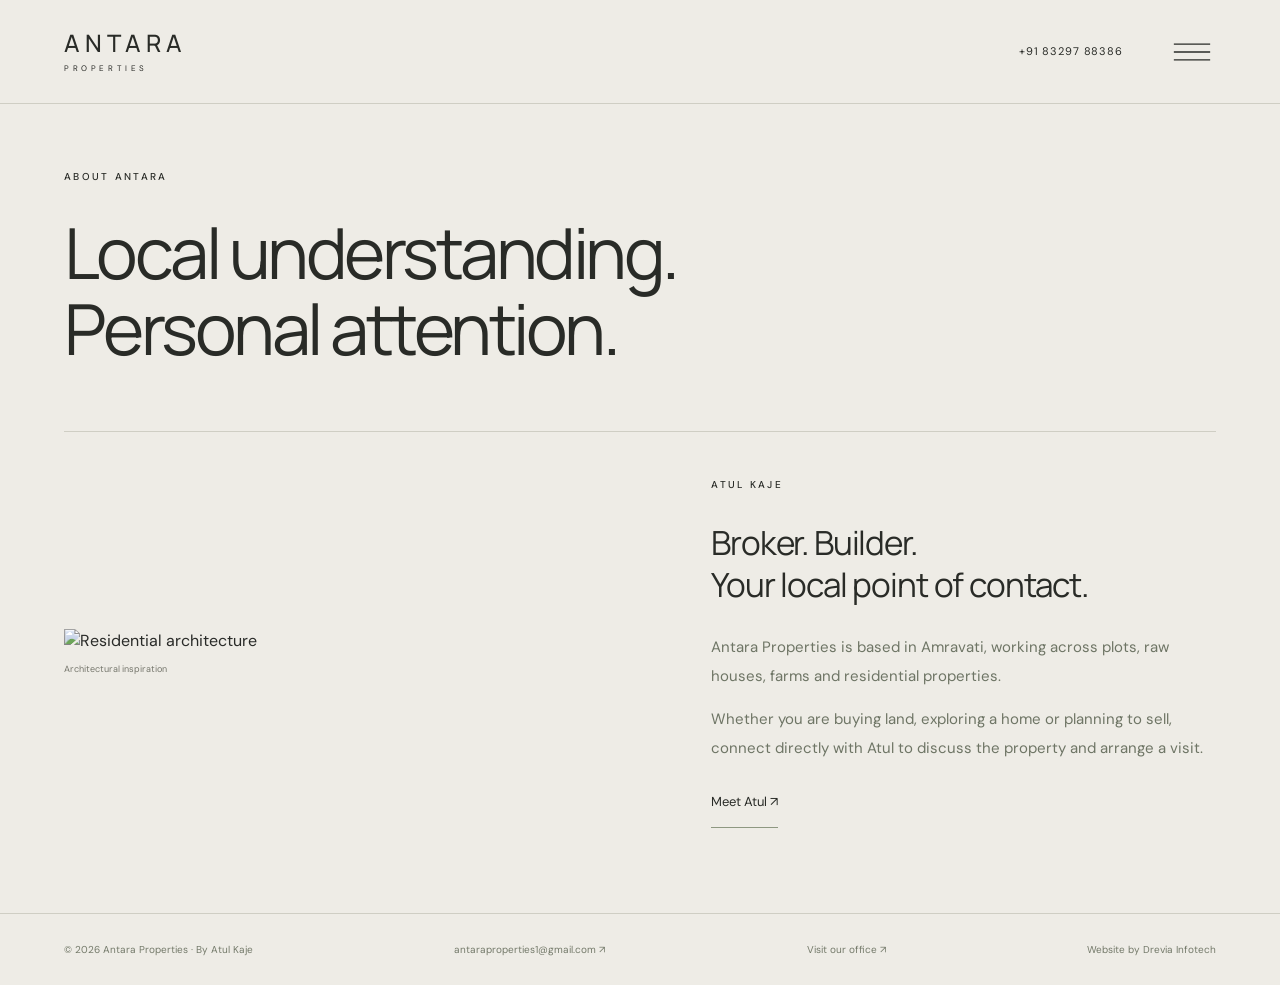
==== commit 3e01aa0b: "Simplified the seller form" ====
--- a/about.html
+++ b/about.html
@@ -1 +1 @@
-<!doctype html><html lang="en"><head><meta charset="utf-8"><meta name="viewport" content="width=device-width,initial-scale=1"><meta name="theme-color" content="#eeece6"><title>About Atul Kaje | Antara Properties</title><link rel="stylesheet" href="site-theme.css"><script defer src="site-theme.js"></script></head><body class="ap-site "><header class="ap-header"><a class="ap-wordmark" href="index.html" aria-label="Antara Properties home">ANTARA<span>PROPERTIES</span></a><div class="ap-header-right"><a class="ap-header-contact" href="tel:+918329788386">+91 83297 88386</a><button class="ap-menu-button" type="button" aria-label="Open navigation menu" aria-controls="ap-menu" aria-expanded="false"><svg viewBox="0 0 48 32" aria-hidden="true"><path d="M4 7H44"/><path d="M4 16H44"/><path d="M4 25H44"/></svg></button></div></header><dialog id="ap-menu" class="ap-menu" aria-label="Main navigation"><div class="ap-menu-top"><span>ANTARA PROPERTIES</span><button type="button" class="ap-menu-close" aria-label="Close navigation menu">CLOSE <span>×</span></button></div><nav aria-label="Main navigation"><a href="index.html"><small>01</small>Home</a><a href="properties.html"><small>02</small>Properties</a><a href="builder-project.html"><small>03</small>Builder projects</a><a href="sell-property.html"><small>04</small>Sell your property</a><a href="about.html"><small>05</small>About</a><a href="contact.html"><small>06</small>Contact</a></nav><div class="ap-menu-bottom"><span>BY ATUL KAJE · AMRAVATI</span><a href="https://wa.me/918329788386" target="_blank" rel="noopener">WhatsApp ↗</a></div></dialog><main class="ap-page"><div class="ap-page-heading"><p class="ap-kicker">ABOUT ANTARA</p><h1>Local understanding.<br>Personal attention.</h1></div><div class="ap-editorial"><figure><img src="https://images.unsplash.com/photo-1600585154526-990dced4db0d?auto=format&fit=crop&w=1200&q=85" alt="Residential architecture" loading="lazy"><figcaption>Architectural inspiration</figcaption></figure><section><p class="ap-kicker">ATUL KAJE</p><h2>Broker. Builder.<br>Your local point of contact.</h2><p>Antara Properties is based in Amravati, working across plots, raw houses, farms and residential properties.</p><p>Whether you are buying land, exploring a home or planning to sell, connect directly with Atul to discuss the property and arrange a visit.</p><a class="ap-inline-link" href="contact.html">Meet Atul ↗</a></section></div></main><footer class="ap-footer"><span>© <span data-year>2026</span> Antara Properties · By Atul Kaje</span><a href="mailto:antaraproperties1@gmail.com">antaraproperties1@gmail.com ↗</a><a href="contact.html">Visit our office ↗</a></footer></body></html>+<!doctype html><html lang="en"><head><meta charset="utf-8"><meta name="viewport" content="width=device-width,initial-scale=1"><meta name="theme-color" content="#eeece6"><title>About Atul Kaje | Antara Properties</title><link rel="stylesheet" href="site-theme.css"><script defer src="site-theme.js"></script></head><body class="ap-site "><header class="ap-header"><a class="ap-wordmark" href="index.html" aria-label="Antara Properties home">ANTARA<span>PROPERTIES</span></a><div class="ap-header-right"><a class="ap-header-contact" href="tel:+918329788386">+91 83297 88386</a><button class="ap-menu-button" type="button" aria-label="Open navigation menu" aria-controls="ap-menu" aria-expanded="false"><svg viewBox="0 0 48 32" aria-hidden="true"><path d="M4 7H44"/><path d="M4 16H44"/><path d="M4 25H44"/></svg></button></div></header><dialog id="ap-menu" class="ap-menu" aria-label="Main navigation"><div class="ap-menu-top"><span>ANTARA PROPERTIES</span><button type="button" class="ap-menu-close" aria-label="Close navigation menu">CLOSE <span>×</span></button></div><nav aria-label="Main navigation"><a href="index.html"><small>01</small>Home</a><a href="properties.html"><small>02</small>Properties</a><a href="builder-project.html"><small>03</small>Builder projects</a><a href="sell-property.html"><small>04</small>Sell your property</a><a href="about.html"><small>05</small>About</a><a href="contact.html"><small>06</small>Contact</a></nav><div class="ap-menu-bottom"><span>BY ATUL KAJE · AMRAVATI</span><a href="https://wa.me/918329788386" target="_blank" rel="noopener">WhatsApp ↗</a></div></dialog><main class="ap-page"><div class="ap-page-heading"><p class="ap-kicker">ABOUT ANTARA</p><h1>Local understanding.<br>Personal attention.</h1></div><div class="ap-editorial"><figure><img src="https://images.unsplash.com/photo-1600585154526-990dced4db0d?auto=format&fit=crop&w=1200&q=85" alt="Residential architecture" loading="lazy"><figcaption>Architectural inspiration</figcaption></figure><section><p class="ap-kicker">ATUL KAJE</p><h2>Broker. Builder.<br>Your local point of contact.</h2><p>Antara Properties is based in Amravati, working across plots, raw houses, farms and residential properties.</p><p>Whether you are buying land, exploring a home or planning to sell, connect directly with Atul to discuss the property and arrange a visit.</p><a class="ap-inline-link" href="contact.html">Meet Atul ↗</a></section></div></main><footer class="ap-footer"><span>© <span data-year>2026</span> Antara Properties · By Atul Kaje</span><a href="mailto:antaraproperties1@gmail.com">antaraproperties1@gmail.com ↗</a><a href="contact.html">Visit our office ↗</a><span class="site-credit">Website by Drevia Infotech</span></footer></body></html>
--- a/site-theme.css
+++ b/site-theme.css
@@ -1,5 +1,29 @@
 @import url('https://fonts.googleapis.com/css2?family=DM+Sans:wght@400;500;600&family=Manrope:wght@400;500;600&display=swap');
+.ap-site a.whatsapp,.ap-site a.whatsapp:visited{color:#fff}
+.ap-site a.whatsapp:hover,.ap-site a.whatsapp:focus-visible{color:#fff;background:#1e251a}
+.ap-footer{flex-wrap:wrap}.site-credit{white-space:nowrap}
 :root{--ap-paper:#eeece6;--ap-ink:#292b27;--ap-muted:#75766c;--ap-line:#cfcec4}*{box-sizing:border-box}.ap-site{margin:0;background:var(--ap-paper);color:var(--ap-ink);font-family:'DM Sans',Arial,sans-serif;line-height:1.5}.ap-site a{color:inherit;text-decoration:none}.ap-site button,.ap-site input,.ap-site select,.ap-site textarea{font:inherit}.ap-site button{cursor:pointer}.ap-site :focus-visible{outline:2px solid #9b7047;outline-offset:5px}.ap-header{height:104px;display:flex;align-items:center;justify-content:space-between;padding:0 5%;border-bottom:1px solid var(--ap-line);position:relative;z-index:20;background:var(--ap-paper)}.ap-wordmark{font:500 24px/1.1 'Manrope',sans-serif;letter-spacing:.2em}.ap-wordmark span{display:block;font:400 8px 'DM Sans';letter-spacing:.45em;margin-top:6px}.ap-header-right{display:flex;align-items:center;gap:45px}.ap-header-contact{font-size:11px;letter-spacing:.08em} .ap-menu-button{display:flex;align-items:center;justify-content:center;border:0;background:transparent;color:inherit;min-width:48px;min-height:48px;padding:6px 0;overflow:hidden}.ap-menu-button svg{width:42px;height:32px;overflow:hidden}.ap-menu-button path{fill:none;stroke:currentColor;stroke-width:1.5;stroke-linecap:square;transform-origin:center;transition:transform .55s cubic-bezier(.22,1,.36,1)}.ap-menu-button path:nth-child(2){transition-delay:.06s}.ap-menu-button path:nth-child(3){transition-delay:.12s}.ap-menu-button:hover path:nth-child(1),.ap-menu-button:focus-visible path:nth-child(1){transform:translateX(7px) scaleX(.65)}.ap-menu-button:hover path:nth-child(2),.ap-menu-button:focus-visible path:nth-child(2){transform:translateX(-4px) scaleX(.85)}.ap-menu-button:hover path:nth-child(3),.ap-menu-button:focus-visible path:nth-child(3){transform:translateX(7px) scaleX(.65)}.ap-menu-button:active svg{transform:scale(.93)}.ap-menu{position:fixed;inset:0;width:100%;height:100dvh;max-width:none;max-height:none;padding:35px 7%;border:0;margin:0;background:#242721;color:var(--ap-paper);z-index:100}.ap-menu::backdrop{background:#242721}.ap-menu[open]{display:flex;flex-direction:column;animation:ap-menu-enter .4s cubic-bezier(.2,.7,.2,1)}@keyframes ap-menu-enter{from{opacity:0;transform:translateY(-18px)}to{opacity:1;transform:none}}.ap-menu-top,.ap-menu-bottom{display:flex;align-items:center;justify-content:space-between;gap:25px;font-size:10px;letter-spacing:.15em}.ap-menu-close{color:inherit;background:none;border:0;display:flex;align-items:center;gap:20px;padding:10px;font-size:10px;letter-spacing:.12em}.ap-menu-close span{font-size:34px;font-weight:300;line-height:1}.ap-menu nav{display:grid;gap:8px;margin:auto 0;padding:20px 0}.ap-menu nav a{display:flex;gap:25px;align-items:baseline;font:400 clamp(28px,4.6vw,65px)/1.3 'Manrope';letter-spacing:-.04em;width:fit-content;transition:color .2s,transform .2s}.ap-menu nav a:hover{color:#c3bd9c;transform:translateX(10px)}.ap-menu nav a[aria-current=page]{color:#b8b193}.ap-menu nav small{font:10px 'DM Sans';letter-spacing:.05em;color:#909784}.ap-menu-bottom{border-top:1px solid #5d6153;padding-top:25px}.ap-home{min-height:calc(100svh - 104px);position:relative;isolation:isolate;display:flex;flex-direction:column;justify-content:center;overflow:hidden;color:#fff;max-height:1100px}.ap-hero-image{position:absolute;inset:0;width:100%;height:100%;object-fit:cover;object-position:50% 55%;z-index:-3}.ap-hero-shade{position:absolute;inset:0;background:linear-gradient(180deg,#171e176b,#171e1729 40%,#171e17ad);z-index:-2}.ap-hero-content{text-align:center;padding:70px 20px 135px}.ap-kicker{font-size:10px;font-weight:500;letter-spacing:.23em;text-transform:uppercase;margin:0 0 30px}.ap-hero-content h1{font:400 clamp(70px,13vw,200px)/.92 'Manrope',Arial,sans-serif;letter-spacing:.13em;margin:0;padding-left:.13em}.ap-hero-content h1 span{display:block;font:400 clamp(13px,2vw,27px) 'DM Sans';letter-spacing:.6em;margin-top:28px;padding-left:.3em}.ap-signature{font:italic clamp(20px,2vw,29px) Georgia,serif;margin:25px 0 0}.ap-hero-bottom{position:absolute;bottom:35px;left:5%;right:5%;display:flex;align-items:end;justify-content:space-between;gap:25px}.ap-hero-bottom p{font-size:12px;line-height:1.8;margin:0}.ap-hero-cta{display:flex;align-items:center;justify-content:space-between;gap:50px;padding:17px 0;border-bottom:1px solid #ffffff9c;font-size:13px;min-width:220px}.ap-hero-cta span{font-size:22px}.ap-image-caption{position:absolute;right:0;bottom:-23px;font-size:8px;color:#ffffffb3}.ap-page{max-width:1350px;padding:65px 5% 85px;margin:auto}.ap-page-heading{padding-bottom:45px;border-bottom:1px solid var(--ap-line);margin-bottom:45px}.ap-page-heading h1,.ap-site .shell h1{font:400 clamp(38px,5.5vw,76px)/1.08 'Manrope';letter-spacing:-.05em;margin:0 0 20px}.ap-page-heading p:not(.ap-kicker){font-size:14px;color:var(--ap-muted);max-width:540px;margin:25px 0 0}.ap-page h2{font:400 clamp(25px,2.6vw,38px)/1.25 'Manrope';letter-spacing:-.035em;margin:0 0 28px}.ap-contact-grid{display:grid;grid-template-columns:1fr 1.1fr;gap:8%}.ap-contact-info .ap-kicker{margin-bottom:20px}.ap-contact-info address{font-style:normal;font-size:18px;line-height:1.8;margin-bottom:30px}.ap-contact-links{display:grid;margin-bottom:25px}.ap-contact-links a{padding:17px 0;border-top:1px solid var(--ap-line);font-size:15px;overflow-wrap:anywhere}.ap-contact-links small{display:block;font-size:9px;letter-spacing:.17em;color:var(--ap-muted);margin-bottom:7px}.ap-muted{font-size:12px;color:var(--ap-muted)}.ap-form-panel{background:#f7f6f1;padding:32px;border:1px solid var(--ap-line)}.form-grid{display:grid;grid-template-columns:1fr 1fr;gap:20px}.field{display:grid;gap:8px}.field.full{grid-column:1/-1}.field label{font-size:10px;text-transform:uppercase;letter-spacing:.09em;color:#616558}.field input,.field select,.field textarea{width:100%;background:transparent;color:var(--ap-ink);border:1px solid #c7c9be;padding:12px;border-radius:0;min-height:46px;font-size:14px}.field textarea{min-height:110px;resize:vertical}.ap-site .btn{display:inline-flex;padding:14px 20px;align-items:center;justify-content:center;gap:15px;border:1px solid #34372e;background:transparent;color:var(--ap-ink);font-size:12px;border-radius:0;cursor:pointer}.ap-site .btn-primary{background:#2b3027;color:#fff}.success{display:none;font-size:13px;padding-top:15px;color:#405a39}.form-section-title{font-size:12px;font-weight:500;letter-spacing:.13em;text-transform:uppercase;border-bottom:1px solid var(--ap-line);padding-bottom:12px;margin:35px 0 20px}.form-section-title:first-child{margin-top:0}.upload-box{padding:18px;border:1px dashed #a8ad9e}.upload-box input{width:100%;font-size:12px}.helper{font-size:11px;color:#727869;line-height:1.7;margin-top:12px}.upload-preview{display:grid;grid-template-columns:repeat(4,1fr);gap:8px;margin-top:15px}.upload-thumb img{width:100%;aspect-ratio:1;object-fit:cover}.ap-seller-layout{display:grid;grid-template-columns:.65fr 1.35fr;gap:8%}.ap-seller-layout aside{max-width:260px}.ap-section-number{font-size:10px;letter-spacing:.12em}.ap-seller-layout aside p{font-size:14px;color:#6e7565;line-height:1.9;margin:20px 0}.ap-inline-link{display:block;width:fit-content;border-bottom:1px solid #8e9881;padding:15px 0;font-size:13px;margin-top:15px}.ap-editorial{display:grid;grid-template-columns:1.1fr 1fr;gap:8%;align-items:center}.ap-editorial figure{margin:0}.ap-editorial img{width:100%;height:460px;object-fit:cover;filter:saturate(.65)}.ap-editorial figcaption{font-size:9px;color:var(--ap-muted);margin-top:10px}.ap-editorial section>p:not(.ap-kicker){font-size:15px;line-height:1.9;color:#6e7565}.ap-footer{border-top:1px solid var(--ap-line);padding:28px 5%;display:flex;justify-content:space-between;gap:25px;font-size:10px;color:#737969}.ap-site .shell{max-width:1350px;margin:0 auto;padding:65px 5% 85px}.ap-site .eyebrow{font-size:10px;letter-spacing:.2em;color:var(--ap-muted);margin-bottom:25px}.ap-site .filters button{border-radius:0;font-size:11px;padding:11px 16px;background:transparent;border-color:#c1c6b6}.ap-site .filters .selected{background:#2b3027;color:#fff}.ap-site .listing{border-radius:0;border-color:var(--ap-line);background:#f7f6f1}.ap-site .badge{border-radius:0;background:#e7e8df;color:#58624d;letter-spacing:.08em}.ap-site .whatsapp{border-radius:0;background:#2b3027}.ap-site .gallery button{border-radius:0}.ap-site .price{color:#30382a}.ap-site #sellPropertyForm label[style]{color:#616558!important}.ap-site pre{white-space:pre-wrap}.ap-menu-open{overflow:hidden}
 @media(max-width:760px){.ap-header{height:84px;padding:0 6%}.ap-header-contact{display:none}.ap-wordmark{font-size:20px}.ap-menu-button svg{width:38px}.ap-home{min-height:calc(100svh - 84px)}.ap-hero-content{padding:40px 15px 120px}.ap-hero-content h1{font-size:clamp(48px,13vw,100px);letter-spacing:.08em;padding-left:.08em}.ap-hero-content h1 span{font-size:12px;margin-top:20px;letter-spacing:.5em}.ap-hero-content .ap-kicker{font-size:8px}.ap-signature{font-size:21px}.ap-hero-image{object-position:60% 50%}.ap-hero-bottom{left:6%;right:6%;bottom:35px;align-items:start}.ap-hero-bottom p{font-size:10px;max-width:120px}.ap-hero-cta{min-width:0;gap:22px;font-size:11px;padding-top:0}.ap-page,.ap-site .shell{padding:40px 6% 55px}.ap-page-heading{margin-bottom:30px;padding-bottom:25px}.ap-page-heading h1,.ap-site .shell h1{font-size:40px}.ap-kicker{font-size:9px;margin-bottom:22px}.ap-contact-grid,.ap-editorial,.ap-seller-layout{grid-template-columns:1fr;gap:35px}.ap-form-panel{padding:22px}.ap-editorial img{height:320px}.ap-seller-layout aside{max-width:none}.ap-contact-info address{font-size:16px}.ap-contact-links a{font-size:13px}.ap-footer{flex-direction:column;gap:12px;padding:25px 6%;font-size:10px}.ap-menu{padding:24px 7%}.ap-menu nav{gap:13px}.ap-menu nav a{font-size:35px}.ap-menu-bottom{font-size:8px}.form-grid{gap:16px}.ap-site .catalogue{grid-template-columns:1fr}}@media(max-width:400px){.form-grid{grid-template-columns:1fr}.field.full{grid-column:auto}.ap-menu nav a{font-size:30px}}@media(prefers-reduced-motion:reduce){*,*:before,*:after{animation:none!important;transition:none!important;scroll-behavior:auto!important}}
 
 .ap-site .success{color:#435937!important}
+
+/* Homepage branding: readable over both light and dark parts of the image. */
+.ap-home{max-height:none;min-height:max(580px,calc(100svh - 104px))}
+.ap-hero-shade{background:linear-gradient(180deg,rgba(16,22,18,.42),rgba(16,22,18,.58) 48%,rgba(16,22,18,.74)),radial-gradient(ellipse at center,rgba(16,22,18,.22),transparent 75%)}
+.ap-hero-content{width:100%;padding:65px 6% 150px;color:#fff;text-shadow:0 2px 18px rgba(0,0,0,.35)}
+.ap-hero-content h1{font-weight:500;font-size:clamp(64px,10.5vw,150px);line-height:1.1;letter-spacing:.07em;padding-left:.07em}
+.ap-hero-content h1 span{font-weight:500;font-size:clamp(17px,2vw,28px);line-height:1.5;letter-spacing:.32em;padding-left:.32em;margin-top:16px}
+.ap-hero-content .ap-kicker{font-size:11px;letter-spacing:.16em;line-height:1.6;margin-bottom:28px}
+.ap-signature{font:400 clamp(21px,2.2vw,30px)/1.5 'DM Sans',Arial,sans-serif;letter-spacing:.02em;margin-top:22px}
+.ap-hero-bottom p,.ap-hero-cta{font-size:14px;text-shadow:0 1px 8px rgba(0,0,0,.45)}
+@media(max-width:760px){
+  .ap-home{min-height:max(540px,calc(100svh - 84px))}
+  .ap-hero-content{padding:50px 6% 145px}
+  .ap-hero-content h1{font-size:clamp(40px,11.8vw,88px);letter-spacing:.05em;padding-left:.05em}
+  .ap-hero-content h1 span{font-size:clamp(16px,4.2vw,23px);letter-spacing:.26em;padding-left:.26em;margin-top:12px}
+  .ap-hero-content .ap-kicker{font-size:10px;letter-spacing:.12em;margin-bottom:22px}
+  .ap-signature{font-size:22px;margin-top:20px}
+  .ap-hero-bottom p,.ap-hero-cta{font-size:12px}
+  .ap-hero-bottom{gap:16px}
+  .ap-hero-cta{gap:16px}
+}
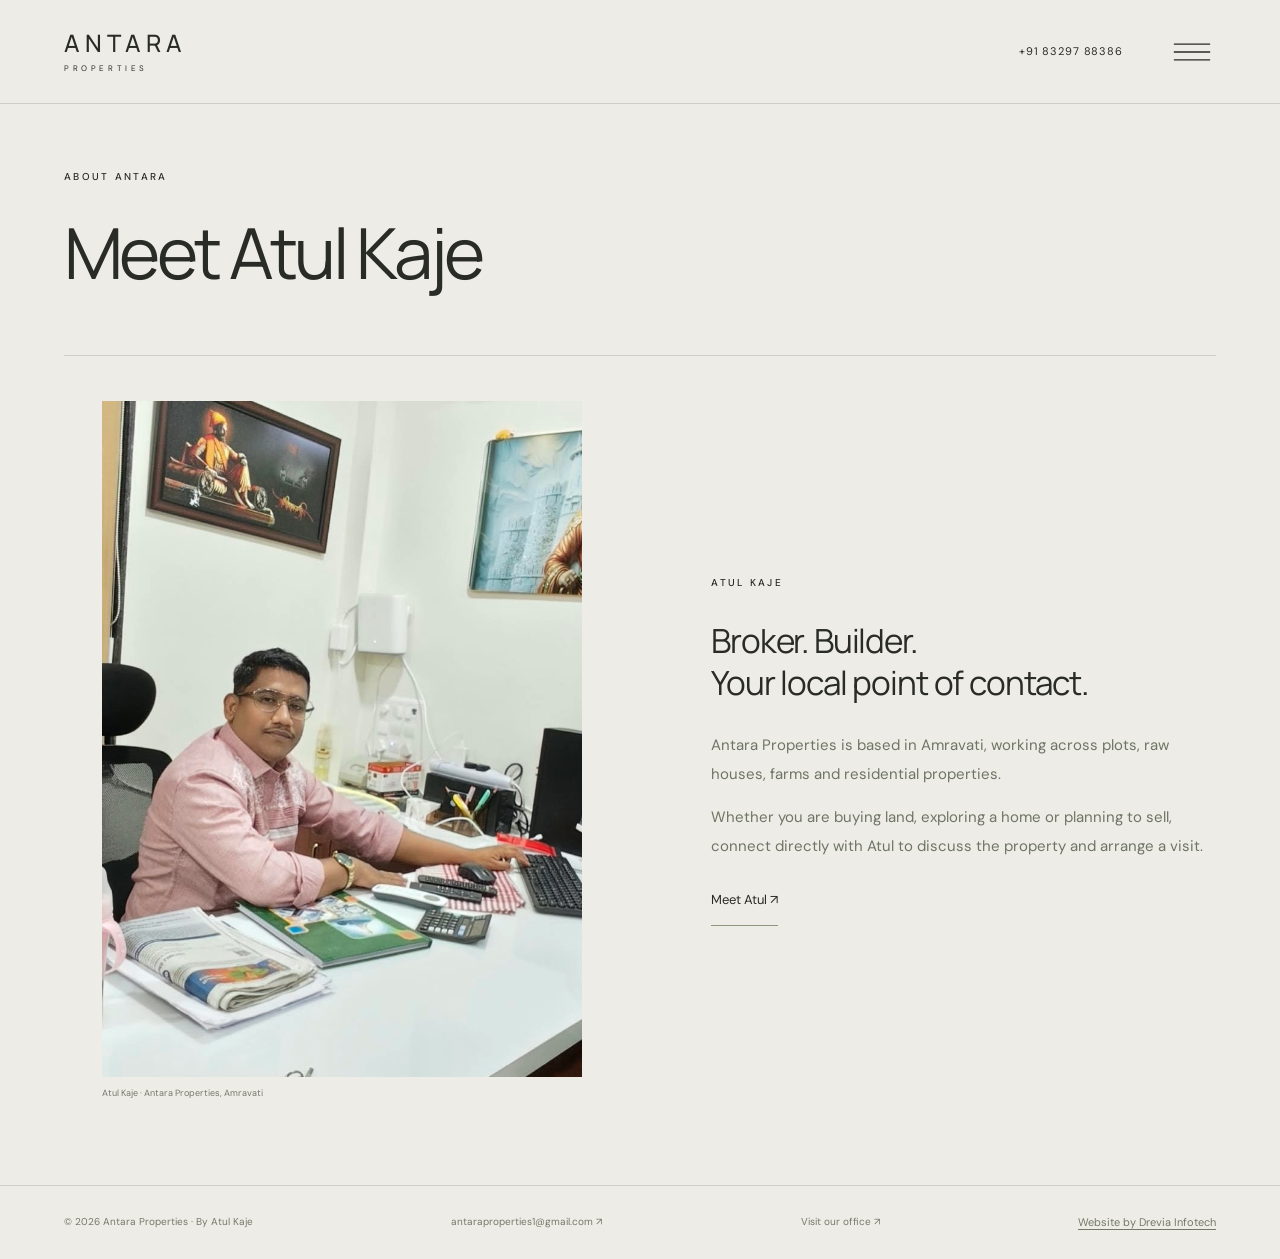
==== commit 8bc9f1ed: "photo added and footer changed" ====
--- a/about.html
+++ b/about.html
@@ -1 +1 @@
-<!doctype html><html lang="en"><head><meta charset="utf-8"><meta name="viewport" content="width=device-width,initial-scale=1"><meta name="theme-color" content="#eeece6"><title>About Atul Kaje | Antara Properties</title><link rel="stylesheet" href="site-theme.css"><script defer src="site-theme.js"></script></head><body class="ap-site "><header class="ap-header"><a class="ap-wordmark" href="index.html" aria-label="Antara Properties home">ANTARA<span>PROPERTIES</span></a><div class="ap-header-right"><a class="ap-header-contact" href="tel:+918329788386">+91 83297 88386</a><button class="ap-menu-button" type="button" aria-label="Open navigation menu" aria-controls="ap-menu" aria-expanded="false"><svg viewBox="0 0 48 32" aria-hidden="true"><path d="M4 7H44"/><path d="M4 16H44"/><path d="M4 25H44"/></svg></button></div></header><dialog id="ap-menu" class="ap-menu" aria-label="Main navigation"><div class="ap-menu-top"><span>ANTARA PROPERTIES</span><button type="button" class="ap-menu-close" aria-label="Close navigation menu">CLOSE <span>×</span></button></div><nav aria-label="Main navigation"><a href="index.html"><small>01</small>Home</a><a href="properties.html"><small>02</small>Properties</a><a href="builder-project.html"><small>03</small>Builder projects</a><a href="sell-property.html"><small>04</small>Sell your property</a><a href="about.html"><small>05</small>About</a><a href="contact.html"><small>06</small>Contact</a></nav><div class="ap-menu-bottom"><span>BY ATUL KAJE · AMRAVATI</span><a href="https://wa.me/918329788386" target="_blank" rel="noopener">WhatsApp ↗</a></div></dialog><main class="ap-page"><div class="ap-page-heading"><p class="ap-kicker">ABOUT ANTARA</p><h1>Local understanding.<br>Personal attention.</h1></div><div class="ap-editorial"><figure><img src="https://images.unsplash.com/photo-1600585154526-990dced4db0d?auto=format&fit=crop&w=1200&q=85" alt="Residential architecture" loading="lazy"><figcaption>Architectural inspiration</figcaption></figure><section><p class="ap-kicker">ATUL KAJE</p><h2>Broker. Builder.<br>Your local point of contact.</h2><p>Antara Properties is based in Amravati, working across plots, raw houses, farms and residential properties.</p><p>Whether you are buying land, exploring a home or planning to sell, connect directly with Atul to discuss the property and arrange a visit.</p><a class="ap-inline-link" href="contact.html">Meet Atul ↗</a></section></div></main><footer class="ap-footer"><span>© <span data-year>2026</span> Antara Properties · By Atul Kaje</span><a href="mailto:antaraproperties1@gmail.com">antaraproperties1@gmail.com ↗</a><a href="contact.html">Visit our office ↗</a><span class="site-credit">Website by Drevia Infotech</span></footer></body></html>+<!doctype html><html lang="en"><head><meta charset="utf-8"><meta name="viewport" content="width=device-width,initial-scale=1"><meta name="theme-color" content="#eeece6"><title>About Atul Kaje | Antara Properties</title><link rel="stylesheet" href="site-theme.css"><script defer src="site-theme.js"></script></head><body class="ap-site "><header class="ap-header"><a class="ap-wordmark" href="index.html" aria-label="Antara Properties home">ANTARA<span>PROPERTIES</span></a><div class="ap-header-right"><a class="ap-header-contact" href="tel:+918329788386">+91 83297 88386</a><button class="ap-menu-button" type="button" aria-label="Open navigation menu" aria-controls="ap-menu" aria-expanded="false"><svg viewBox="0 0 48 32" aria-hidden="true"><path d="M4 7H44"/><path d="M4 16H44"/><path d="M4 25H44"/></svg></button></div></header><dialog id="ap-menu" class="ap-menu" aria-label="Main navigation"><div class="ap-menu-top"><span>ANTARA PROPERTIES</span><button type="button" class="ap-menu-close" aria-label="Close navigation menu">CLOSE <span>×</span></button></div><nav aria-label="Main navigation"><a href="index.html"><small>01</small>Home</a><a href="properties.html"><small>02</small>Properties</a><a href="builder-project.html"><small>03</small>Builder projects</a><a href="sell-property.html"><small>04</small>Sell your property</a><a href="about.html"><small>05</small>About</a><a href="contact.html"><small>06</small>Contact</a></nav><div class="ap-menu-bottom"><span>BY ATUL KAJE · AMRAVATI</span><a href="https://wa.me/918329788386" target="_blank" rel="noopener">WhatsApp ↗</a></div></dialog><main class="ap-page"><div class="ap-page-heading"><p class="ap-kicker">ABOUT ANTARA</p><h1>Meet Atul Kaje</h1></div><div class="ap-editorial ap-about-profile"><figure><img src="assets/atul-kaje.png" alt="Atul Kaje at his office in Amravati" width="798" height="1123"><figcaption>Atul Kaje · Antara Properties, Amravati</figcaption></figure><section><p class="ap-kicker">ATUL KAJE</p><h2>Broker. Builder.<br>Your local point of contact.</h2><p>Antara Properties is based in Amravati, working across plots, raw houses, farms and residential properties.</p><p>Whether you are buying land, exploring a home or planning to sell, connect directly with Atul to discuss the property and arrange a visit.</p><a class="ap-inline-link" href="contact.html">Meet Atul ↗</a></section></div></main><footer class="ap-footer"><span>© <span data-year>2026</span> Antara Properties · By Atul Kaje</span><a href="mailto:antaraproperties1@gmail.com">antaraproperties1@gmail.com ↗</a><a href="contact.html">Visit our office ↗</a><a class="site-credit" href="https://dreviainfotech.in" target="_blank" rel="noopener noreferrer">Website by Drevia Infotech</a></footer></body></html>
--- a/site-theme.css
+++ b/site-theme.css
@@ -1,4 +1,8 @@
 @import url('https://fonts.googleapis.com/css2?family=DM+Sans:wght@400;500;600&family=Manrope:wght@400;500;600&display=swap');
+.ap-site .ap-footer a.site-credit{font-size:11px;text-decoration:underline;text-underline-offset:3px;text-decoration-thickness:1px}
+.ap-about-profile{align-items:center}
+.ap-about-profile figure{width:100%;max-width:480px;justify-self:center}
+.ap-about-profile figure img{display:block;width:100%;height:auto;object-fit:contain;filter:none}
 .ap-site a.whatsapp,.ap-site a.whatsapp:visited{color:#fff}
 .ap-site a.whatsapp:hover,.ap-site a.whatsapp:focus-visible{color:#fff;background:#1e251a}
 .ap-footer{flex-wrap:wrap}.site-credit{white-space:nowrap}
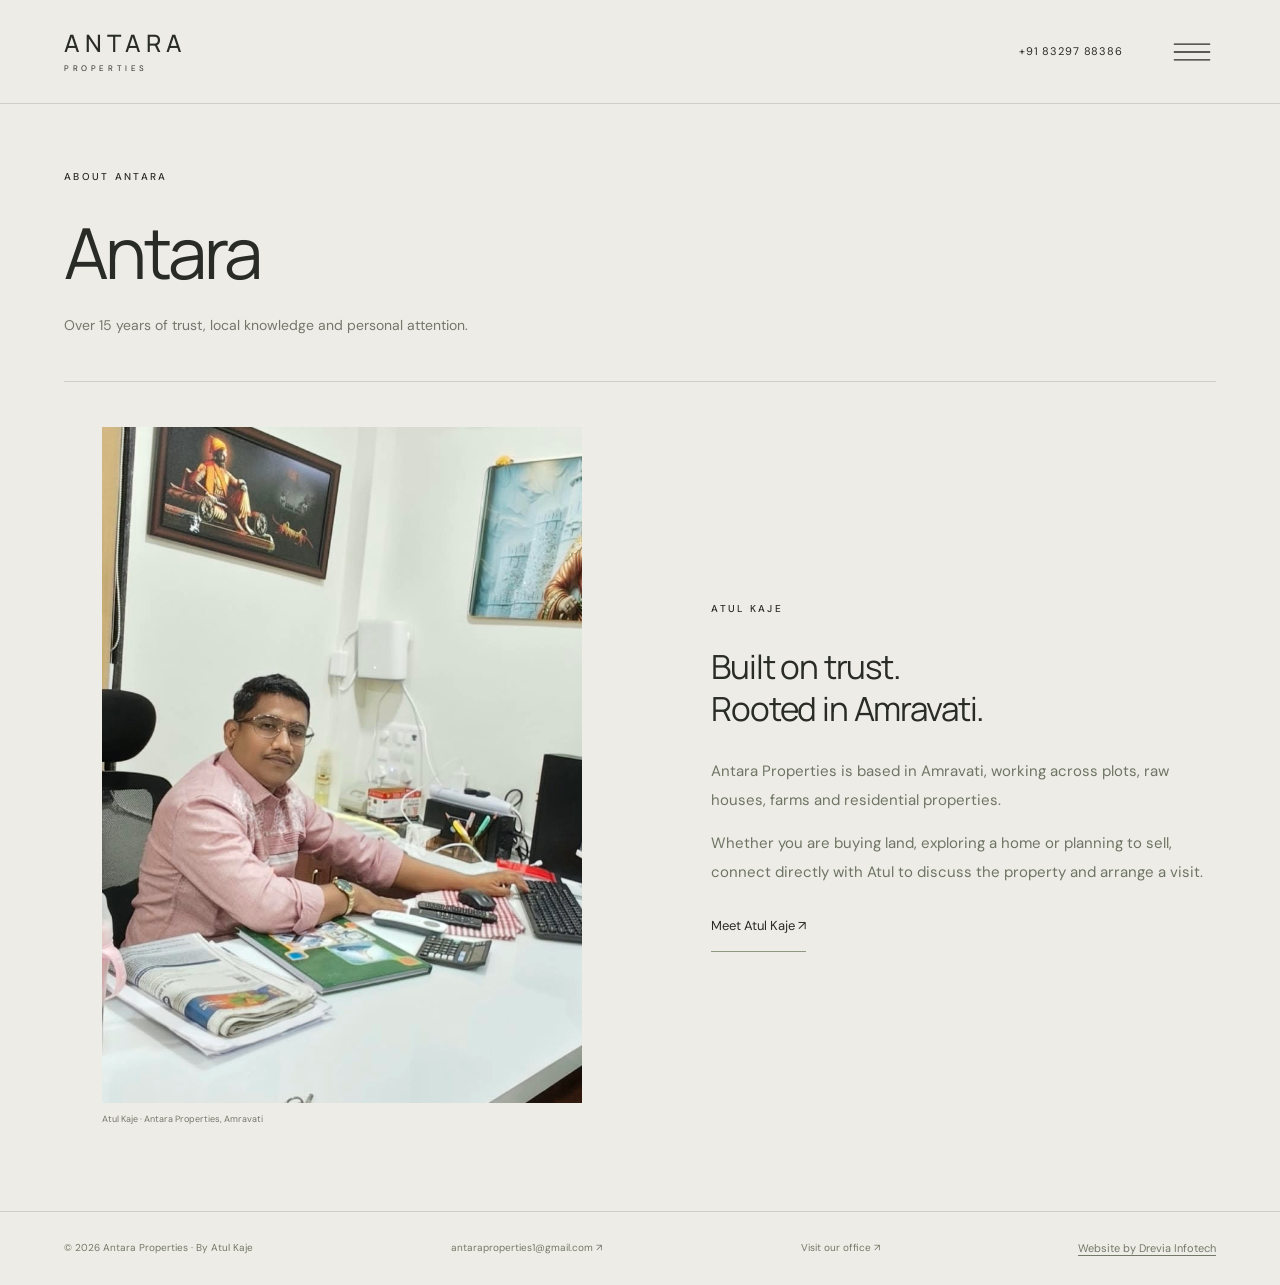
==== commit b793daed: "Refresh homepage sections and About page branding" ====
--- a/about.html
+++ b/about.html
@@ -1 +1 @@
-<!doctype html><html lang="en"><head><meta charset="utf-8"><meta name="viewport" content="width=device-width,initial-scale=1"><meta name="theme-color" content="#eeece6"><title>About Atul Kaje | Antara Properties</title><link rel="stylesheet" href="site-theme.css"><script defer src="site-theme.js"></script></head><body class="ap-site "><header class="ap-header"><a class="ap-wordmark" href="index.html" aria-label="Antara Properties home">ANTARA<span>PROPERTIES</span></a><div class="ap-header-right"><a class="ap-header-contact" href="tel:+918329788386">+91 83297 88386</a><button class="ap-menu-button" type="button" aria-label="Open navigation menu" aria-controls="ap-menu" aria-expanded="false"><svg viewBox="0 0 48 32" aria-hidden="true"><path d="M4 7H44"/><path d="M4 16H44"/><path d="M4 25H44"/></svg></button></div></header><dialog id="ap-menu" class="ap-menu" aria-label="Main navigation"><div class="ap-menu-top"><span>ANTARA PROPERTIES</span><button type="button" class="ap-menu-close" aria-label="Close navigation menu">CLOSE <span>×</span></button></div><nav aria-label="Main navigation"><a href="index.html"><small>01</small>Home</a><a href="properties.html"><small>02</small>Properties</a><a href="builder-project.html"><small>03</small>Builder projects</a><a href="sell-property.html"><small>04</small>Sell your property</a><a href="about.html"><small>05</small>About</a><a href="contact.html"><small>06</small>Contact</a></nav><div class="ap-menu-bottom"><span>BY ATUL KAJE · AMRAVATI</span><a href="https://wa.me/918329788386" target="_blank" rel="noopener">WhatsApp ↗</a></div></dialog><main class="ap-page"><div class="ap-page-heading"><p class="ap-kicker">ABOUT ANTARA</p><h1>Meet Atul Kaje</h1></div><div class="ap-editorial ap-about-profile"><figure><img src="assets/atul-kaje.png" alt="Atul Kaje at his office in Amravati" width="798" height="1123"><figcaption>Atul Kaje · Antara Properties, Amravati</figcaption></figure><section><p class="ap-kicker">ATUL KAJE</p><h2>Broker. Builder.<br>Your local point of contact.</h2><p>Antara Properties is based in Amravati, working across plots, raw houses, farms and residential properties.</p><p>Whether you are buying land, exploring a home or planning to sell, connect directly with Atul to discuss the property and arrange a visit.</p><a class="ap-inline-link" href="contact.html">Meet Atul ↗</a></section></div></main><footer class="ap-footer"><span>© <span data-year>2026</span> Antara Properties · By Atul Kaje</span><a href="mailto:antaraproperties1@gmail.com">antaraproperties1@gmail.com ↗</a><a href="contact.html">Visit our office ↗</a><a class="site-credit" href="https://dreviainfotech.in" target="_blank" rel="noopener noreferrer">Website by Drevia Infotech</a></footer></body></html>+<!doctype html><html lang="en"><head><meta charset="utf-8"><meta name="viewport" content="width=device-width,initial-scale=1"><meta name="theme-color" content="#eeece6"><title>About Antara | Antara Properties</title><link rel="stylesheet" href="site-theme.css"><script defer src="site-theme.js"></script></head><body class="ap-site "><header class="ap-header"><a class="ap-wordmark" href="index.html" aria-label="Antara Properties home">ANTARA<span>PROPERTIES</span></a><div class="ap-header-right"><a class="ap-header-contact" href="tel:+918329788386">+91 83297 88386</a><button class="ap-menu-button" type="button" aria-label="Open navigation menu" aria-controls="ap-menu" aria-expanded="false"><svg viewBox="0 0 48 32" aria-hidden="true"><path d="M4 7H44"/><path d="M4 16H44"/><path d="M4 25H44"/></svg></button></div></header><dialog id="ap-menu" class="ap-menu" aria-label="Main navigation"><div class="ap-menu-top"><span>ANTARA PROPERTIES</span><button type="button" class="ap-menu-close" aria-label="Close navigation menu">CLOSE <span>×</span></button></div><nav aria-label="Main navigation"><a href="index.html"><small>01</small>Home</a><a href="properties.html"><small>02</small>Properties</a><a href="builder-project.html"><small>03</small>Builder projects</a><a href="sell-property.html"><small>04</small>Sell your property</a><a href="about.html"><small>05</small>About</a><a href="contact.html"><small>06</small>Contact</a></nav><div class="ap-menu-bottom"><span>BY ATUL KAJE · AMRAVATI</span><a href="https://wa.me/918329788386" target="_blank" rel="noopener">WhatsApp ↗</a></div></dialog><main class="ap-page"><div class="ap-page-heading"><p class="ap-kicker">ABOUT ANTARA</p><h1>Antara</h1><p>Over 15 years of trust, local knowledge and personal attention.</p></div><div class="ap-editorial ap-about-profile"><figure><img src="assets/atul-kaje.png" alt="Atul Kaje at his office in Amravati" width="798" height="1123"><figcaption>Atul Kaje · Antara Properties, Amravati</figcaption></figure><section><p class="ap-kicker">ATUL KAJE</p><h2>Built on trust.<br>Rooted in Amravati.</h2><p>Antara Properties is based in Amravati, working across plots, raw houses, farms and residential properties.</p><p>Whether you are buying land, exploring a home or planning to sell, connect directly with Atul to discuss the property and arrange a visit.</p><a class="ap-inline-link" href="contact.html">Meet Atul Kaje ↗</a></section></div></main><footer class="ap-footer"><span>© <span data-year>2026</span> Antara Properties · By Atul Kaje</span><a href="mailto:antaraproperties1@gmail.com">antaraproperties1@gmail.com ↗</a><a href="contact.html">Visit our office ↗</a><a class="site-credit" href="https://dreviainfotech.in" target="_blank" rel="noopener noreferrer">Website by Drevia Infotech</a></footer></body></html>
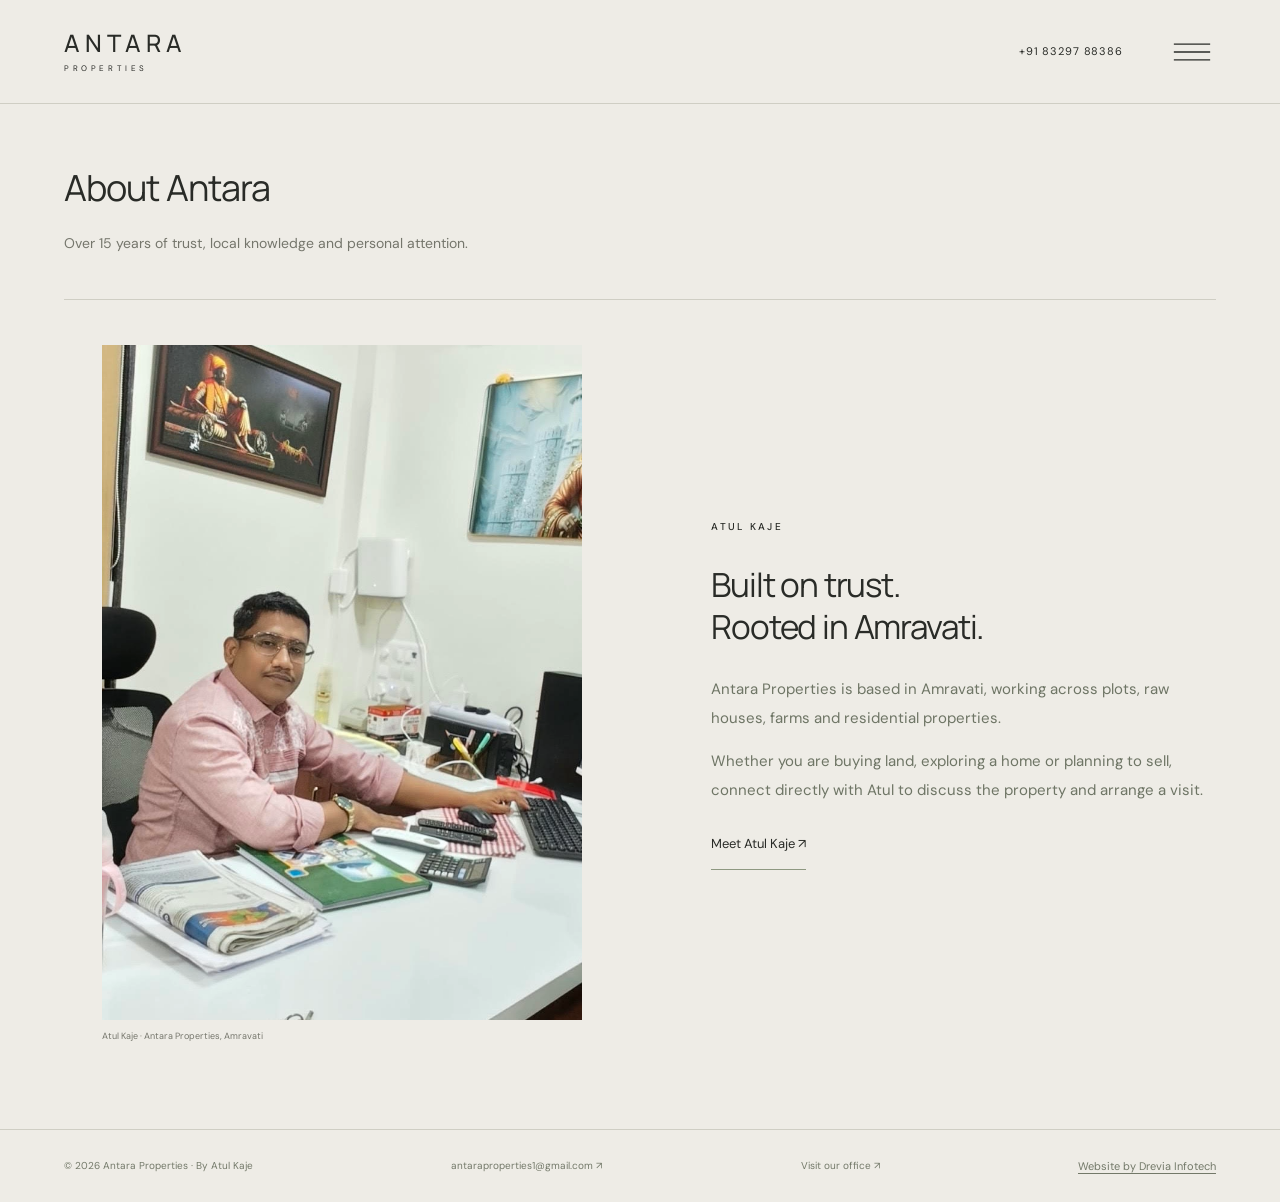
==== commit 740ccd99: "SEO Updated" ====
--- a/about.html
+++ b/about.html
@@ -1 +1,15 @@
-<!doctype html><html lang="en"><head><meta charset="utf-8"><meta name="viewport" content="width=device-width,initial-scale=1"><meta name="theme-color" content="#eeece6"><title>About Antara | Antara Properties</title><link rel="stylesheet" href="site-theme.css"><script defer src="site-theme.js"></script></head><body class="ap-site "><header class="ap-header"><a class="ap-wordmark" href="index.html" aria-label="Antara Properties home">ANTARA<span>PROPERTIES</span></a><div class="ap-header-right"><a class="ap-header-contact" href="tel:+918329788386">+91 83297 88386</a><button class="ap-menu-button" type="button" aria-label="Open navigation menu" aria-controls="ap-menu" aria-expanded="false"><svg viewBox="0 0 48 32" aria-hidden="true"><path d="M4 7H44"/><path d="M4 16H44"/><path d="M4 25H44"/></svg></button></div></header><dialog id="ap-menu" class="ap-menu" aria-label="Main navigation"><div class="ap-menu-top"><span>ANTARA PROPERTIES</span><button type="button" class="ap-menu-close" aria-label="Close navigation menu">CLOSE <span>×</span></button></div><nav aria-label="Main navigation"><a href="index.html"><small>01</small>Home</a><a href="properties.html"><small>02</small>Properties</a><a href="builder-project.html"><small>03</small>Builder projects</a><a href="sell-property.html"><small>04</small>Sell your property</a><a href="about.html"><small>05</small>About</a><a href="contact.html"><small>06</small>Contact</a></nav><div class="ap-menu-bottom"><span>BY ATUL KAJE · AMRAVATI</span><a href="https://wa.me/918329788386" target="_blank" rel="noopener">WhatsApp ↗</a></div></dialog><main class="ap-page"><div class="ap-page-heading"><p class="ap-kicker">ABOUT ANTARA</p><h1>Antara</h1><p>Over 15 years of trust, local knowledge and personal attention.</p></div><div class="ap-editorial ap-about-profile"><figure><img src="assets/atul-kaje.png" alt="Atul Kaje at his office in Amravati" width="798" height="1123"><figcaption>Atul Kaje · Antara Properties, Amravati</figcaption></figure><section><p class="ap-kicker">ATUL KAJE</p><h2>Built on trust.<br>Rooted in Amravati.</h2><p>Antara Properties is based in Amravati, working across plots, raw houses, farms and residential properties.</p><p>Whether you are buying land, exploring a home or planning to sell, connect directly with Atul to discuss the property and arrange a visit.</p><a class="ap-inline-link" href="contact.html">Meet Atul Kaje ↗</a></section></div></main><footer class="ap-footer"><span>© <span data-year>2026</span> Antara Properties · By Atul Kaje</span><a href="mailto:antaraproperties1@gmail.com">antaraproperties1@gmail.com ↗</a><a href="contact.html">Visit our office ↗</a><a class="site-credit" href="https://dreviainfotech.in" target="_blank" rel="noopener noreferrer">Website by Drevia Infotech</a></footer></body></html>+<!doctype html><html lang="en"><head><meta charset="utf-8"><meta name="viewport" content="width=device-width,initial-scale=1"><meta name="theme-color" content="#eeece6"><link rel="stylesheet" href="site-theme.css"><script defer src="site-theme.js"></script><!-- SEO START -->
+<title>About Antara Properties | Real Estate in Amravati</title>
+<meta name="description" content="Meet Antara Properties in Amravati: over 15 years of trust, local knowledge and personal attention. Connect with Atul Kaje about buying or selling property.">
+<link rel="canonical" href="https://antaraproperties.in/about.html">
+<meta property="og:type" content="website">
+<meta property="og:site_name" content="Antara Properties">
+<meta property="og:locale" content="en_IN">
+<meta property="og:title" content="About Antara Properties | Real Estate in Amravati">
+<meta property="og:description" content="Meet Antara Properties in Amravati: over 15 years of trust, local knowledge and personal attention. Connect with Atul Kaje about buying or selling property.">
+<meta property="og:url" content="https://antaraproperties.in/about.html">
+<meta property="og:image" content="https://antaraproperties.in/assets/atul-kaje.png">
+<meta property="og:image:alt" content="Atul Kaje at Antara Properties">
+<meta name="twitter:card" content="summary_large_image">
+<script type="application/ld+json">{"@context": "https://schema.org", "@graph": [{"@type": "RealEstateAgent", "@id": "https://antaraproperties.in/#business", "name": "Antara Properties", "url": "https://antaraproperties.in/", "telephone": "+918329788386", "email": "antaraproperties1@gmail.com", "image": "https://antaraproperties.in/assets/atul-kaje.png", "address": {"@type": "PostalAddress", "streetAddress": "1st floor, opposite to RTO, Irvin Square", "addressLocality": "Amravati", "addressRegion": "Maharashtra", "addressCountry": "IN"}, "areaServed": {"@type": "City", "name": "Amravati"}}, {"@type": "WebSite", "@id": "https://antaraproperties.in/#website", "url": "https://antaraproperties.in/", "name": "Antara Properties", "publisher": {"@id": "https://antaraproperties.in/#business"}, "inLanguage": "en-IN"}, {"@type": "WebPage", "@id": "https://antaraproperties.in/about.html#webpage", "url": "https://antaraproperties.in/about.html", "name": "About Antara Properties | Real Estate in Amravati", "description": "Meet Antara Properties in Amravati: over 15 years of trust, local knowledge and personal attention. Connect with Atul Kaje about buying or selling property.", "isPartOf": {"@id": "https://antaraproperties.in/#website"}, "about": {"@id": "https://antaraproperties.in/#business"}, "inLanguage": "en-IN"}, {"@type": "BreadcrumbList", "itemListElement": [{"@type": "ListItem", "position": 1, "name": "Home", "item": "https://antaraproperties.in/"}, {"@type": "ListItem", "position": 2, "name": "About Antara Properties", "item": "https://antaraproperties.in/about.html"}]}]}</script>
+<!-- SEO END --></head><body class="ap-site "><header class="ap-header"><a class="ap-wordmark" href="index.html" aria-label="Antara Properties home">ANTARA<span>PROPERTIES</span></a><div class="ap-header-right"><a class="ap-header-contact" href="tel:+918329788386">+91 83297 88386</a><button class="ap-menu-button" type="button" aria-label="Open navigation menu" aria-controls="ap-menu" aria-expanded="false"><svg viewBox="0 0 48 32" aria-hidden="true"><path d="M4 7H44"/><path d="M4 16H44"/><path d="M4 25H44"/></svg></button></div></header><dialog id="ap-menu" class="ap-menu" aria-label="Main navigation"><div class="ap-menu-top"><span>ANTARA PROPERTIES</span><button type="button" class="ap-menu-close" aria-label="Close navigation menu">CLOSE <span>×</span></button></div><nav aria-label="Main navigation"><a href="index.html"><small>01</small>Home</a><a href="properties.html"><small>02</small>Properties</a><a href="builder-project.html"><small>03</small>Builder projects</a><a href="sell-property.html"><small>04</small>Sell your property</a><a href="about.html"><small>05</small>About</a><a href="contact.html"><small>06</small>Contact</a></nav><div class="ap-menu-bottom"><span>BY ATUL KAJE · AMRAVATI</span><a href="https://wa.me/918329788386" target="_blank" rel="noopener">WhatsApp ↗</a></div></dialog><main class="ap-page"><div class="ap-page-heading ap-about-heading"><h1>About Antara</h1><p>Over 15 years of trust, local knowledge and personal attention.</p></div><div class="ap-editorial ap-about-profile"><figure><img src="assets/atul-kaje.png" alt="Atul Kaje at his office in Amravati" width="798" height="1123"><figcaption>Atul Kaje · Antara Properties, Amravati</figcaption></figure><section><p class="ap-kicker">ATUL KAJE</p><h2>Built on trust.<br>Rooted in Amravati.</h2><p>Antara Properties is based in Amravati, working across plots, raw houses, farms and residential properties.</p><p>Whether you are buying land, exploring a home or planning to sell, connect directly with Atul to discuss the property and arrange a visit.</p><a class="ap-inline-link" href="contact.html">Meet Atul Kaje ↗</a></section></div></main><footer class="ap-footer"><span>© <span data-year>2026</span> Antara Properties · By Atul Kaje</span><a href="mailto:antaraproperties1@gmail.com">antaraproperties1@gmail.com ↗</a><a href="contact.html">Visit our office ↗</a><a class="site-credit" href="https://dreviainfotech.in" target="_blank" rel="noopener noreferrer">Website by Drevia Infotech</a></footer></body></html>
--- a/site-theme.css
+++ b/site-theme.css
@@ -1,4 +1,7 @@
 @import url('https://fonts.googleapis.com/css2?family=DM+Sans:wght@400;500;600&family=Manrope:wght@400;500;600&display=swap');
+.ap-faq{margin-top:64px;padding-top:38px;border-top:1px solid var(--ap-line)}.ap-faq>h2{max-width:720px}.ap-faq-intro{color:#62665c;font-size:14px;margin-bottom:28px}.ap-faq details{border-top:1px solid var(--ap-line);padding:0}.ap-faq summary{cursor:pointer;padding:18px 26px 18px 0;font-size:15px;font-weight:500;line-height:1.5}.ap-faq details p{max-width:850px;font-size:14px;line-height:1.85;margin:0 0 22px;color:#53594d}.ap-faq-links{display:flex;flex-wrap:wrap;gap:18px 28px;margin-top:28px;font-size:13px}.ap-faq-links a{border-bottom:1px solid #8e9881;padding-bottom:5px}@media(max-width:760px){.ap-faq{margin-top:40px;padding-top:28px}.ap-faq summary{font-size:14px}}
+.ap-page .ap-about-heading h1{font-size:clamp(24px,3vw,36px);letter-spacing:-.025em;margin:0 0 12px}
+.ap-page .ap-about-heading p{margin-top:12px}
 .ap-site .ap-footer a.site-credit{font-size:11px;text-decoration:underline;text-underline-offset:3px;text-decoration-thickness:1px}
 .ap-about-profile{align-items:center}
 .ap-about-profile figure{width:100%;max-width:480px;justify-self:center}
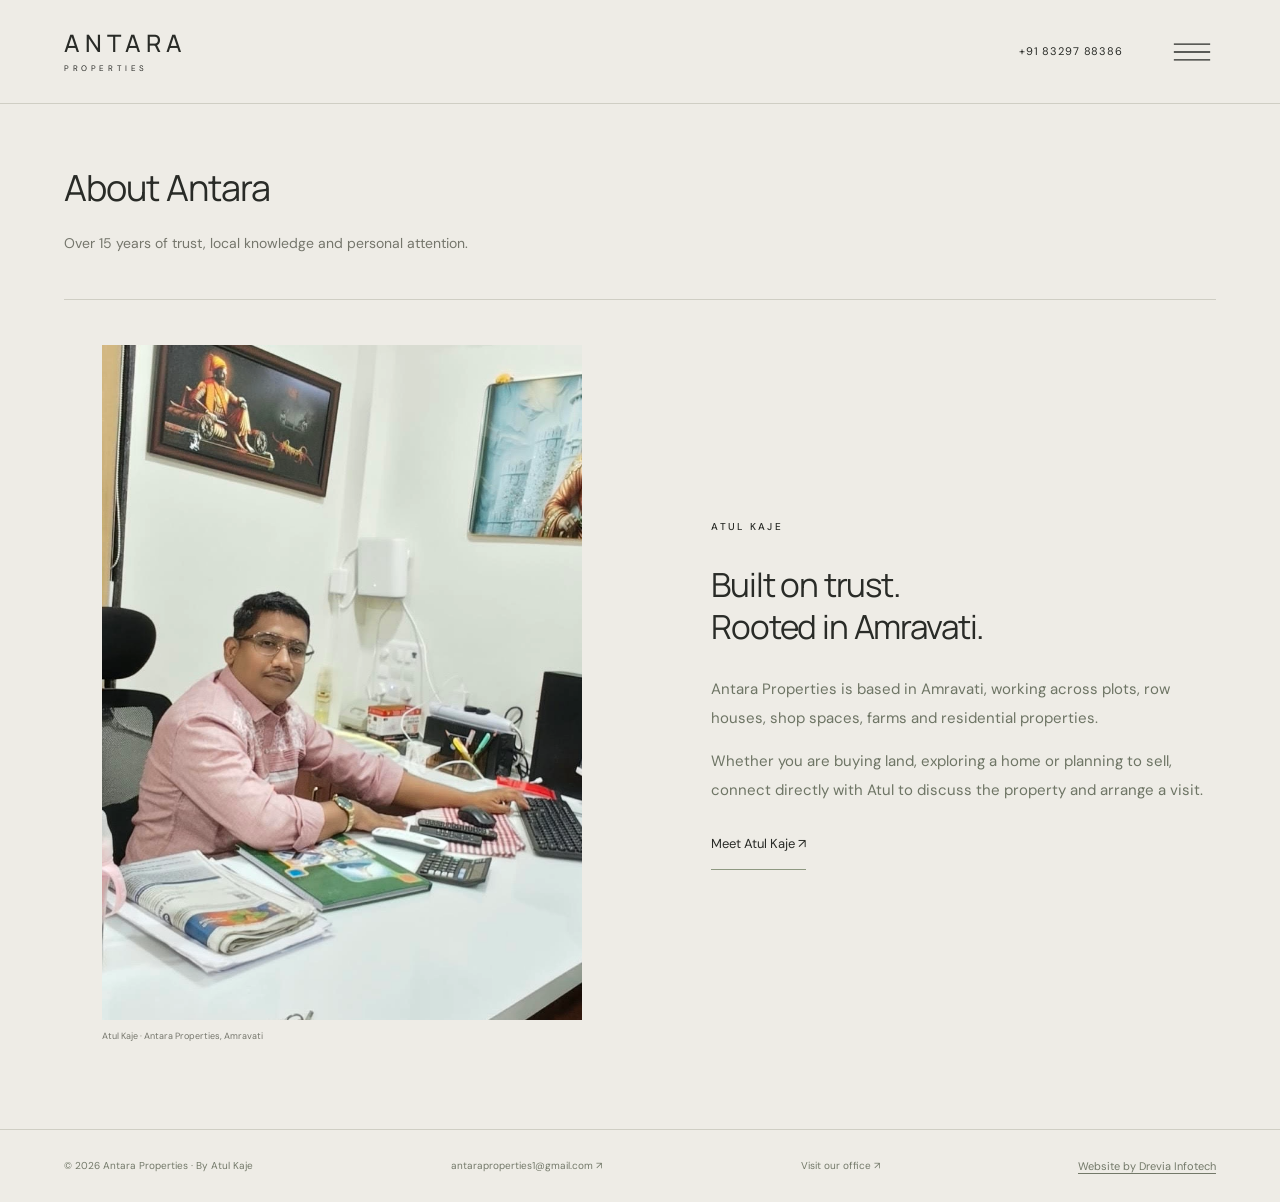
==== commit badb02cc: "Shop Space" ====
--- a/about.html
+++ b/about.html
@@ -12,4 +12,4 @@
 <meta property="og:image:alt" content="Atul Kaje at Antara Properties">
 <meta name="twitter:card" content="summary_large_image">
 <script type="application/ld+json">{"@context": "https://schema.org", "@graph": [{"@type": "RealEstateAgent", "@id": "https://antaraproperties.in/#business", "name": "Antara Properties", "url": "https://antaraproperties.in/", "telephone": "+918329788386", "email": "antaraproperties1@gmail.com", "image": "https://antaraproperties.in/assets/atul-kaje.png", "address": {"@type": "PostalAddress", "streetAddress": "1st floor, opposite to RTO, Irvin Square", "addressLocality": "Amravati", "addressRegion": "Maharashtra", "addressCountry": "IN"}, "areaServed": {"@type": "City", "name": "Amravati"}}, {"@type": "WebSite", "@id": "https://antaraproperties.in/#website", "url": "https://antaraproperties.in/", "name": "Antara Properties", "publisher": {"@id": "https://antaraproperties.in/#business"}, "inLanguage": "en-IN"}, {"@type": "WebPage", "@id": "https://antaraproperties.in/about.html#webpage", "url": "https://antaraproperties.in/about.html", "name": "About Antara Properties | Real Estate in Amravati", "description": "Meet Antara Properties in Amravati: over 15 years of trust, local knowledge and personal attention. Connect with Atul Kaje about buying or selling property.", "isPartOf": {"@id": "https://antaraproperties.in/#website"}, "about": {"@id": "https://antaraproperties.in/#business"}, "inLanguage": "en-IN"}, {"@type": "BreadcrumbList", "itemListElement": [{"@type": "ListItem", "position": 1, "name": "Home", "item": "https://antaraproperties.in/"}, {"@type": "ListItem", "position": 2, "name": "About Antara Properties", "item": "https://antaraproperties.in/about.html"}]}]}</script>
-<!-- SEO END --></head><body class="ap-site "><header class="ap-header"><a class="ap-wordmark" href="index.html" aria-label="Antara Properties home">ANTARA<span>PROPERTIES</span></a><div class="ap-header-right"><a class="ap-header-contact" href="tel:+918329788386">+91 83297 88386</a><button class="ap-menu-button" type="button" aria-label="Open navigation menu" aria-controls="ap-menu" aria-expanded="false"><svg viewBox="0 0 48 32" aria-hidden="true"><path d="M4 7H44"/><path d="M4 16H44"/><path d="M4 25H44"/></svg></button></div></header><dialog id="ap-menu" class="ap-menu" aria-label="Main navigation"><div class="ap-menu-top"><span>ANTARA PROPERTIES</span><button type="button" class="ap-menu-close" aria-label="Close navigation menu">CLOSE <span>×</span></button></div><nav aria-label="Main navigation"><a href="index.html"><small>01</small>Home</a><a href="properties.html"><small>02</small>Properties</a><a href="builder-project.html"><small>03</small>Builder projects</a><a href="sell-property.html"><small>04</small>Sell your property</a><a href="about.html"><small>05</small>About</a><a href="contact.html"><small>06</small>Contact</a></nav><div class="ap-menu-bottom"><span>BY ATUL KAJE · AMRAVATI</span><a href="https://wa.me/918329788386" target="_blank" rel="noopener">WhatsApp ↗</a></div></dialog><main class="ap-page"><div class="ap-page-heading ap-about-heading"><h1>About Antara</h1><p>Over 15 years of trust, local knowledge and personal attention.</p></div><div class="ap-editorial ap-about-profile"><figure><img src="assets/atul-kaje.png" alt="Atul Kaje at his office in Amravati" width="798" height="1123"><figcaption>Atul Kaje · Antara Properties, Amravati</figcaption></figure><section><p class="ap-kicker">ATUL KAJE</p><h2>Built on trust.<br>Rooted in Amravati.</h2><p>Antara Properties is based in Amravati, working across plots, raw houses, farms and residential properties.</p><p>Whether you are buying land, exploring a home or planning to sell, connect directly with Atul to discuss the property and arrange a visit.</p><a class="ap-inline-link" href="contact.html">Meet Atul Kaje ↗</a></section></div></main><footer class="ap-footer"><span>© <span data-year>2026</span> Antara Properties · By Atul Kaje</span><a href="mailto:antaraproperties1@gmail.com">antaraproperties1@gmail.com ↗</a><a href="contact.html">Visit our office ↗</a><a class="site-credit" href="https://dreviainfotech.in" target="_blank" rel="noopener noreferrer">Website by Drevia Infotech</a></footer></body></html>+<!-- SEO END --></head><body class="ap-site "><header class="ap-header"><a class="ap-wordmark" href="index.html" aria-label="Antara Properties home">ANTARA<span>PROPERTIES</span></a><div class="ap-header-right"><a class="ap-header-contact" href="tel:+918329788386">+91 83297 88386</a><button class="ap-menu-button" type="button" aria-label="Open navigation menu" aria-controls="ap-menu" aria-expanded="false"><svg viewBox="0 0 48 32" aria-hidden="true"><path d="M4 7H44"/><path d="M4 16H44"/><path d="M4 25H44"/></svg></button></div></header><dialog id="ap-menu" class="ap-menu" aria-label="Main navigation"><div class="ap-menu-top"><span>ANTARA PROPERTIES</span><button type="button" class="ap-menu-close" aria-label="Close navigation menu">CLOSE <span>×</span></button></div><nav aria-label="Main navigation"><a href="index.html"><small>01</small>Home</a><a href="properties.html"><small>02</small>Properties</a><a href="builder-project.html"><small>03</small>Builder projects</a><a href="sell-property.html"><small>04</small>Sell your property</a><a href="about.html"><small>05</small>About</a><a href="contact.html"><small>06</small>Contact</a></nav><div class="ap-menu-bottom"><span>BY ATUL KAJE · AMRAVATI</span><a href="https://wa.me/918329788386" target="_blank" rel="noopener">WhatsApp ↗</a></div></dialog><main class="ap-page"><div class="ap-page-heading ap-about-heading"><h1>About Antara</h1><p>Over 15 years of trust, local knowledge and personal attention.</p></div><div class="ap-editorial ap-about-profile"><figure><img src="assets/atul-kaje.png" alt="Atul Kaje at his office in Amravati" width="798" height="1123"><figcaption>Atul Kaje · Antara Properties, Amravati</figcaption></figure><section><p class="ap-kicker">ATUL KAJE</p><h2>Built on trust.<br>Rooted in Amravati.</h2><p>Antara Properties is based in Amravati, working across plots, row houses, shop spaces, farms and residential properties.</p><p>Whether you are buying land, exploring a home or planning to sell, connect directly with Atul to discuss the property and arrange a visit.</p><a class="ap-inline-link" href="contact.html">Meet Atul Kaje ↗</a></section></div></main><footer class="ap-footer"><span>© <span data-year>2026</span> Antara Properties · By Atul Kaje</span><a href="mailto:antaraproperties1@gmail.com">antaraproperties1@gmail.com ↗</a><a href="contact.html">Visit our office ↗</a><a class="site-credit" href="https://dreviainfotech.in" target="_blank" rel="noopener noreferrer">Website by Drevia Infotech</a></footer></body></html>
